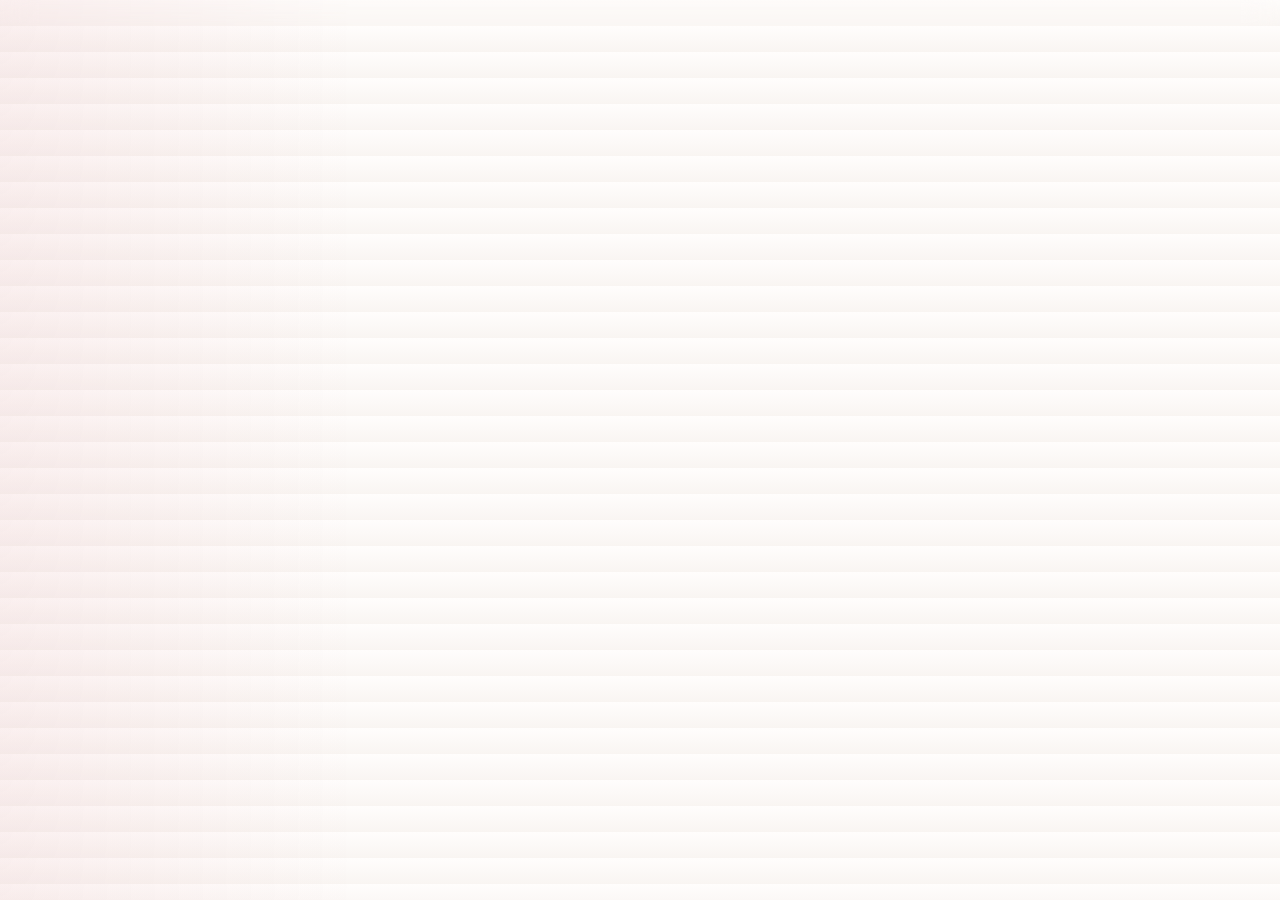
==== classes.html @ d805f79e "Initial commit - Bernina Moot website" ====
<!DOCTYPE html>
<html lang="en">
    <head>
        <meta charset="UTF-8">
        <meta name="viewport" content="width=device-width, initial-scale=1.0">
        <meta
            name="description"
            content="Bernina Moot classes, embroidery guidance, and product support now live together on the Products page."
        >
        <meta name="theme-color" content="#b51e2d">
        <title>
            Classes | Bernina Moot
        </title>
        <link rel="icon" type="image/svg+xml" href="assets/images/favicon.svg">
        <link rel="preconnect" href="https://fonts.googleapis.com">
        <link rel="preconnect" href="https://fonts.gstatic.com" crossorigin>
        <link
            href="https://fonts.googleapis.com/css2?family=Manrope:wght@400;500;600;700;800&family=Cormorant+Garamond:wght@600;700&display=swap"
            rel="stylesheet"
        >
        <link rel="stylesheet" href="assets/css/style.css">
        <meta http-equiv="refresh" content="2; url=products.html">
    </head>
    <body class="has-page-hero">
        <header class="site-header" id="
    M20.52 3.48A11.86 11.86 0 0 0 12.04 0C5.5 0 .17 5.32.17 11.88
    c0 2.09.54 4.13 1.57 5.93L0 24l6.35-1.66a11.8 11.8 0 0 0 5.69 1.45h.01
    c6.55 0 11.88-5.33 11.88-11.89 0-3.17-1.24-6.15-3.41-8.42zm-8.48 18.3h-.01
    a9.86 9.86 0 0 1-5.03-1.38l-.36-.21-3.77.99 1-3.68-.24-.38a9.86 9.86 0 0 1-1.51-5.26
    c0-5.45 4.44-9.89 9.9-9.89 2.64 0 5.12 1.03 6.98 2.9a9.83 9.83 0 0 1 2.9 6.99
    c0 5.46-4.44 9.9-9.89 9.9zm5.43-7.41c-.3-.15-1.77-.87-2.04-.97-.27-.1-.47-.15-.67.15
    s-.77.97-.94 1.17c-.17.2-.35.22-.64.08-.3-.15-1.25-.46-2.39-1.47-.88-.78-1.48-1.74-1.65-2.03
    -.17-.3-.02-.46.13-.61.13-.13.3-.35.45-.52.15-.17.2-.3.3-.5.1-.2.05-.37-.02-.52
    -.08-.15-.67-1.61-.92-2.2-.24-.58-.48-.5-.67-.51h-.57c-.2 0-.52.08-.8.37
    s-1.05 1.03-1.05 2.5c0 1.47 1.08 2.89 1.23 3.09.15.2 2.12 3.23 5.13 4.53
    .72.31 1.28.5 1.72.63.72.23 1.38.2 1.9.12.58-.09 1.77-.72 2.02-1.42
    .25-.7.25-1.3.17-1.42-.08-.12-.27-.2-.57-.35z
"
                        fill="currentColor"
                    >
                    </path>
                </svg>
            </span>
        </a>
        <button class="back-to-top" type="button" aria-label="Back to top">
            <span aria-hidden="true">
                ↑
            </span>
        </button>
        <script src="assets/js/script.js">
        </script>
    </body>
</html>
---- assets/css/style.css ----
/*
============================================================
Bernina Moot Premium Website Stylesheet
============================================================
This file contains the full visual system for the single-page
website, including responsive layout, premium surface styling,
motion, navigation states, and utility components.
============================================================
*/

:root {
    --color-primary: #b51e2d;
    --color-primary-dark: #8f1824;
    --color-charcoal: #1f2328;
    --color-charcoal-soft: #39404a;
    --color-text: #4a515c;
    --color-white: #ffffff;
    --color-surface: #fbf8f6;
    --color-surface-strong: #f3ede8;
    --color-surface-muted: #f7f4f1;
    --color-border: rgba(31, 35, 40, 0.08);
    --color-border-strong: rgba(31, 35, 40, 0.14);
    --color-shadow: 0 18px 60px rgba(24, 28, 34, 0.08);
    --color-shadow-soft: 0 12px 30px rgba(24, 28, 34, 0.06);
    --radius-sm: 14px;
    --radius-md: 22px;
    --radius-lg: 34px;
    --radius-pill: 999px;
    --container-width: 1180px;
    --header-height: 82px;
    --header-height-compact: 70px;
    --transition: 220ms ease;
}

*,
*::before,
*::after {
    box-sizing: border-box;
}

html {
    scroll-behavior: smooth;
}

body {
    margin: 0;
    font-family: "Manrope", sans-serif;
    color: var(--color-text);
    background:
        radial-gradient(circle at top left, rgba(181, 30, 45, 0.06), transparent 28%),
        linear-gradient(180deg, #fffdfc 0%, #f9f5f2 100%);
    line-height: 1.6;
}

img {
    display: block;
    width: 100%;
    max-width: 100%;
    height: 100%;
    object-fit: cover;
}

a {
    color: inherit;
    text-decoration: none;
}

button,
a {
    -webkit-tap-highlight-color: transparent;
}

button,
input,
textarea,
select {
    font: inherit;
}

button {
    cursor: pointer;
}

:focus-visible {
    outline: 3px solid rgba(181, 30, 45, 0.22);
    outline-offset: 3px;
}

::selection {
    background: rgba(181, 30, 45, 0.18);
}

h1,
h2,
h3,
h4 {
    margin: 0 0 1rem;
    color: var(--color-charcoal);
    line-height: 1.12;
}

h1,
h2 {
    font-family: "Cormorant Garamond", serif;
    letter-spacing: -0.02em;
}

h1 {
    font-size: clamp(3rem, 5vw, 5.35rem);
}

h2 {
    font-size: clamp(2.3rem, 4vw, 3.8rem);
}

h3 {
    font-size: 1.2rem;
}

p {
    margin: 0 0 1rem;
}

.eyebrow {
    display: inline-flex;
    align-items: center;
    gap: 0.6rem;
    margin-bottom: 1rem;
    color: var(--color-primary);
    text-transform: uppercase;
    letter-spacing: 0.16em;
    font-size: 0.76rem;
    font-weight: 800;
}

.eyebrow::before {
    content: "";
    width: 2.75rem;
    height: 1px;
    background: currentColor;
}

.container {
    width: min(calc(100% - 2rem), var(--container-width));
    margin: 0 auto;
}

.section {
    padding: 6.5rem 0;
}

.section-anchor {
    scroll-margin-top: calc(var(--header-height) + 1rem);
}

.section-heading {
    max-width: 760px;
    margin-bottom: 3rem;
}

.section-heading--light h2,
.section-heading--light p {
    color: rgba(255, 255, 255, 0.9);
}

.section-heading--light .eyebrow {
    color: rgba(255, 255, 255, 0.84);
}

.button {
    display: inline-flex;
    align-items: center;
    justify-content: center;
    min-height: 50px;
    padding: 0.8rem 1.35rem;
    border-radius: var(--radius-pill);
    border: 1px solid transparent;
    font-weight: 700;
    position: relative;
    overflow: hidden;
    transition:
        transform var(--transition),
        background-color var(--transition),
        color var(--transition),
        border-color var(--transition),
        box-shadow var(--transition);
}

.button::after {
    content: "";
    position: absolute;
    inset: 0;
    background: linear-gradient(120deg, transparent 0%, rgba(255, 255, 255, 0.22) 36%, transparent 72%);
    transform: translateX(-130%);
    transition: transform 420ms ease;
    pointer-events: none;
}

.button:hover,
.button:focus-visible {
    transform: translateY(-3px) scale(1.01);
}

.button:hover::after,
.button:focus-visible::after {
    transform: translateX(130%);
}

.button--primary {
    background: linear-gradient(135deg, var(--color-primary), #cf3243);
    color: var(--color-white);
    box-shadow: 0 14px 28px rgba(181, 30, 45, 0.22);
}

.button--primary:hover,
.button--primary:focus-visible {
    background: linear-gradient(135deg, var(--color-primary-dark), var(--color-primary));
}

.button--secondary {
    background: rgba(255, 255, 255, 0.82);
    border-color: var(--color-border-strong);
    color: var(--color-charcoal);
    box-shadow: var(--color-shadow-soft);
}

.button--secondary:hover,
.button--secondary:focus-visible {
    border-color: rgba(181, 30, 45, 0.22);
    color: var(--color-primary);
}

.button--soft-light {
    background: rgba(255, 255, 255, 0.12);
    color: var(--color-white);
    border-color: rgba(255, 255, 255, 0.26);
    box-shadow: none;
}

.button--soft-light:hover,
.button--soft-light:focus-visible {
    color: var(--color-white);
    border-color: rgba(255, 255, 255, 0.5);
    background: rgba(255, 255, 255, 0.18);
}

.site-header {
    position: sticky;
    top: 0;
    z-index: 1000;
    padding: 0.8rem 0;
    transition: background-color var(--transition), box-shadow var(--transition);
    backdrop-filter: blur(16px);
}

.site-header.is-scrolled {
    background: rgba(255, 252, 249, 0.78);
    box-shadow: 0 14px 32px rgba(16, 18, 21, 0.1);
}

.header__inner {
    display: flex;
    align-items: center;
    justify-content: space-between;
    gap: 1rem;
    min-height: var(--header-height);
    padding: 0.7rem 0.95rem;
    background: linear-gradient(180deg, rgba(255, 255, 255, 0.86), rgba(248, 243, 239, 0.78));
    border: 1px solid rgba(255, 255, 255, 0.72);
    border-radius: 24px;
    box-shadow: 0 22px 40px rgba(26, 29, 34, 0.08), inset 0 1px 0 rgba(255, 255, 255, 0.72);
    transition: background-color var(--transition), box-shadow var(--transition), border-color var(--transition);
}

.site-header.is-scrolled .header__inner {
    background: linear-gradient(180deg, rgba(255, 255, 255, 0.94), rgba(248, 243, 239, 0.9));
    border-color: rgba(255, 255, 255, 0.82);
    box-shadow: 0 18px 34px rgba(26, 29, 34, 0.1), inset 0 1px 0 rgba(255, 255, 255, 0.82);
}

.logo {
    display: inline-flex;
    align-items: center;
    gap: 0.8rem;
    flex-shrink: 0;
}

.logo__mark {
    display: inline-grid;
    place-items: center;
    width: 2.45rem;
    height: 2.45rem;
    border-radius: 50%;
    background: linear-gradient(145deg, var(--color-primary), #79131c);
    color: var(--color-white);
    font-family: "Cormorant Garamond", serif;
    font-size: 1.38rem;
    font-weight: 700;
    box-shadow: 0 10px 18px rgba(181, 30, 45, 0.24);
}

.logo__text {
    display: flex;
    flex-direction: column;
    line-height: 1.1;
}

.logo__text strong {
    color: var(--color-charcoal);
    font-size: 0.94rem;
}

.logo__text small {
    color: var(--color-text);
    font-size: 0.73rem;
}

.main-nav {
    display: flex;
    align-items: center;
}

.nav-panel {
    display: flex;
    align-items: center;
    gap: 1.2rem;
}

.nav-links {
    display: flex;
    align-items: center;
    gap: 0.3rem;
    margin: 0;
    padding: 0;
    list-style: none;
}

.nav-link {
    position: relative;
    display: inline-flex;
    align-items: center;
    min-height: 40px;
    padding: 0.42rem 0.78rem;
    border-radius: var(--radius-pill);
    color: var(--color-charcoal-soft);
    font-size: 0.92rem;
    font-weight: 700;
    transition: color var(--transition), background-color var(--transition), transform var(--transition);
}

.nav-link::after {
    content: "";
    position: absolute;
    left: 0.9rem;
    right: 0.9rem;
    bottom: 0.55rem;
    height: 2px;
    border-radius: var(--radius-pill);
    background: var(--color-primary);
    transform: scaleX(0);
    transform-origin: center;
    transition: transform var(--transition);
}

.nav-link:hover,
.nav-link:focus-visible,
.nav-link.active {
    color: var(--color-primary);
    background: rgba(181, 30, 45, 0.06);
    transform: translateY(-1px);
}

.nav-link.active::after,
.nav-link:hover::after,
.nav-link:focus-visible::after {
    transform: scaleX(1);
}

.nav-toggle {
    display: none;
    place-items: center;
    gap: 0.28rem;
    width: 44px;
    height: 44px;
    padding: 0;
    border: 1px solid var(--color-border);
    border-radius: 50%;
    background: var(--color-white);
}

.nav-toggle span {
    display: block;
    width: 18px;
    height: 2px;
    background: var(--color-charcoal);
    border-radius: 999px;
    transition: transform var(--transition), opacity var(--transition);
}

.nav-toggle.is-active span:nth-child(1) {
    transform: translateY(6px) rotate(45deg);
}

.nav-toggle.is-active span:nth-child(2) {
    opacity: 0;
}

.nav-toggle.is-active span:nth-child(3) {
    transform: translateY(-6px) rotate(-45deg);
}

.hero {
    position: relative;
    overflow: hidden;
    padding: 3.2rem 0 4rem;
}

/* Full-width home hero with art-directed background positioning */
.hero--background {
    min-height: 92vh;
    display: flex;
    align-items: center;
    padding: 8rem 0 6rem;
}

.hero__background-image,
.hero__background-overlay {
    position: absolute;
    inset: 0;
}

.hero__background-image {
    inset: -4rem;
    background-position: var(--hero-position, center center);
    background-repeat: no-repeat;
    background-size: cover;
    transform: scale(0.92);
}

.hero__background-overlay {
    background:
        linear-gradient(90deg, rgba(20, 22, 28, 0.78) 0%, rgba(20, 22, 28, 0.56) 38%, rgba(20, 22, 28, 0.38) 100%),
        radial-gradient(circle at top right, rgba(181, 30, 45, 0.2), transparent 28%);
}

.hero__content-shell {
    position: relative;
    z-index: 1;
}

.hero__content--wide {
    max-width: 760px;
}

.hero__content--raised {
    margin-top: -6rem;
}

.hero--background h1,
.hero__lead--light {
    color: var(--color-white);
}

.eyebrow--light {
    color: rgba(255, 255, 255, 0.84);
}

.hero__typed-line--darkglass {
    background: rgba(255, 255, 255, 0.1);
    border-color: rgba(255, 255, 255, 0.14);
    color: var(--color-white);
    backdrop-filter: blur(14px);
}

.hero__typed-line--darkglass .typed-word {
    color: #ffe6e9;
}

.hero__trust-row {
    display: flex;
    flex-wrap: wrap;
    gap: 0.7rem;
    margin-top: 1.75rem;
}

.hero__trust-row span {
    display: inline-flex;
    align-items: center;
    min-height: 40px;
    padding: 0.45rem 0.8rem;
    border-radius: var(--radius-pill);
    background: rgba(255, 255, 255, 0.1);
    border: 1px solid rgba(255, 255, 255, 0.14);
    color: rgba(255, 255, 255, 0.9);
    font-weight: 700;
}

.trust-strip--lifted {
    margin-top: -2.2rem;
    position: relative;
    z-index: 2;
}

.hero__backdrop {
    position: absolute;
    inset: 0;
    background:
        radial-gradient(circle at 80% 18%, rgba(181, 30, 45, 0.12), transparent 24%),
        radial-gradient(circle at 12% 12%, rgba(31, 35, 40, 0.05), transparent 18%),
        linear-gradient(135deg, rgba(255, 255, 255, 0.9), rgba(243, 237, 232, 0.78));
    pointer-events: none;
}

.hero__grid {
    position: relative;
    z-index: 1;
    display: grid;
    grid-template-columns: minmax(0, 1.08fr) minmax(320px, 0.92fr);
    align-items: center;
    gap: 3rem;
}

.hero__content {
    padding: 2rem 0;
}

.hero__lead {
    max-width: 680px;
    font-size: 1.08rem;
}

.hero__typed-line {
    display: inline-flex;
    align-items: center;
    gap: 0.55rem;
    margin: 1.1rem 0 2rem;
    padding: 0.9rem 1.1rem;
    border: 1px solid rgba(181, 30, 45, 0.12);
    border-radius: var(--radius-pill);
    background: rgba(255, 255, 255, 0.7);
    color: var(--color-charcoal);
    font-weight: 700;
    box-shadow: var(--color-shadow-soft);
}

.typed-word {
    min-width: 7ch;
    color: var(--color-primary);
    font-weight: 900;
    letter-spacing: -0.03em;
    transition: opacity 220ms ease, filter 220ms ease;
}

.typed-word--headline {
    display: inline-grid;
    width: 9.5ch;
    min-width: 9.5ch;
    line-height: 1;
    align-items: center;
    color: #a71928;
    padding: 0 0.18em 0.05em;
    white-space: nowrap;
    vertical-align: baseline;
    font-size: 1.16em;
    font-weight: 900;
    justify-content: start;
    text-align: left;
    text-shadow: 0 10px 24px rgba(18, 20, 24, 0.18);
}

.typed-word--hero-strong {
    font-size: 1.22em;
    letter-spacing: -0.05em;
    text-shadow:
        0 12px 28px rgba(18, 20, 24, 0.22),
        0 1px 0 rgba(255, 255, 255, 0.12);
}

.hero__headline-break {
    display: block;
    margin-top: 0.18em;
    margin-left: 0;
}

.hero__actions {
    display: flex;
    flex-wrap: wrap;
    gap: 0.9rem;
}

.hero__stats {
    display: grid;
    grid-template-columns: repeat(2, minmax(0, 1fr));
    gap: 1rem;
    max-width: 640px;
    margin-top: 2rem;
}

.stat-card {
    padding: 1.1rem 1.15rem;
    border: 1px solid rgba(31, 35, 40, 0.08);
    border-radius: var(--radius-md);
    background: rgba(255, 255, 255, 0.72);
    box-shadow: var(--color-shadow-soft);
}

.stat-card strong {
    display: block;
    margin-bottom: 0.4rem;
    color: var(--color-charcoal);
}

.hero__visual {
    position: relative;
    min-height: 620px;
}

.hero-card,
.image-frame,
.class-panel,
.gallery-card,
.product-card {
    overflow: hidden;
    background:
        linear-gradient(135deg, rgba(181, 30, 45, 0.14), rgba(31, 35, 40, 0.08)),
        linear-gradient(180deg, #f0ece8, #ddd6d0);
}

.hero-card img,
.image-frame img,
.class-panel img,
.gallery-card img,
.product-card img {
    transition: transform 500ms ease;
}

.hero-card:hover img,
.image-frame:hover img,
.class-panel:hover img,
.gallery-card:hover img,
.product-card:hover img {
    transform: scale(1.04);
}

.hero-card--main {
    position: absolute;
    inset: 0 4.5rem 4rem 0;
    border-radius: 36px;
    box-shadow: var(--color-shadow);
}

.hero-card--main::after,
.gallery-card::after,
.product-card::after,
.image-frame::after,
.class-panel::after {
    content: "";
    position: absolute;
    inset: 0;
    background: linear-gradient(180deg, rgba(18, 20, 24, 0) 35%, rgba(18, 20, 24, 0.28) 100%);
    pointer-events: none;
}

.hero-card__overlay {
    position: absolute;
    left: 1.4rem;
    right: 1.4rem;
    bottom: 1.4rem;
    padding: 1rem 1.15rem;
    border-radius: 20px;
    background: rgba(255, 255, 255, 0.84);
    backdrop-filter: blur(14px);
    box-shadow: var(--color-shadow-soft);
}

.hero-card__overlay p {
    margin: 0;
    color: var(--color-charcoal);
    font-weight: 700;
}

.hero-card--accent {
    position: absolute;
    right: 0;
    bottom: 0;
    width: 42%;
    height: 220px;
    border: 10px solid rgba(255, 253, 251, 0.9);
    border-radius: 28px;
    box-shadow: var(--color-shadow);
}

.hero-badge {
    position: absolute;
    top: 1rem;
    right: 1rem;
    padding: 1rem 1.2rem;
    max-width: 220px;
    border-radius: 22px;
    background: rgba(31, 35, 40, 0.88);
    color: rgba(255, 255, 255, 0.86);
    box-shadow: var(--color-shadow);
}

.hero-badge span {
    display: block;
    margin-bottom: 0.3rem;
    font-size: 0.84rem;
    text-transform: uppercase;
    letter-spacing: 0.14em;
}

.hero-badge strong {
    font-size: 1rem;
}

.trust-strip {
    padding: 0 0 2rem;
}

.trust-strip__grid {
    display: grid;
    grid-template-columns: repeat(4, minmax(0, 1fr));
    gap: 1rem;
}

.trust-item {
    position: relative;
    padding: 1.45rem 1.3rem;
    border: 1px solid var(--color-border);
    border-radius: 24px;
    background: rgba(255, 255, 255, 0.82);
    box-shadow: var(--color-shadow-soft);
    overflow: hidden;
    transition: transform var(--transition), box-shadow var(--transition), border-color var(--transition);
}

.trust-item::before {
    content: "";
    position: absolute;
    inset: 0 0 auto 0;
    height: 4px;
    background: linear-gradient(90deg, var(--color-primary), #da5b68);
}

.trust-item::after {
    content: "";
    position: absolute;
    top: -40%;
    right: -18%;
    width: 140px;
    height: 140px;
    border-radius: 50%;
    background: radial-gradient(circle, rgba(181, 30, 45, 0.14), transparent 70%);
    opacity: 0;
    transition: opacity var(--transition), transform 340ms ease;
    transform: scale(0.8);
}

.trust-item:hover,
.trust-item:focus-within {
    transform: translateY(-7px) scale(1.03);
    border-color: rgba(181, 30, 45, 0.16);
    box-shadow: var(--color-shadow);
}

.trust-item:hover::after,
.trust-item:focus-within::after {
    opacity: 1;
    transform: scale(1);
}

.trust-item:hover .trust-item__icon,
.trust-item:focus-within .trust-item__icon {
    transform: scale(1.08) rotate(-6deg);
    background: rgba(181, 30, 45, 0.14);
}

.trust-item:hover h2,
.trust-item:focus-within h2 {
    color: var(--color-primary);
}

.trust-item__icon {
    display: inline-grid;
    place-items: center;
    width: 3rem;
    height: 3rem;
    margin-bottom: 1rem;
    border-radius: 50%;
    background: rgba(181, 30, 45, 0.08);
    color: var(--color-primary);
    font-size: 0.9rem;
    font-weight: 800;
    box-shadow: inset 0 0 0 1px rgba(181, 30, 45, 0.08);
    transition: transform var(--transition), background-color var(--transition);
}

.trust-item__label {
    display: inline-flex;
    margin-bottom: 0.75rem;
    padding: 0.32rem 0.7rem;
    border-radius: var(--radius-pill);
    background: rgba(31, 35, 40, 0.04);
    color: var(--color-charcoal-soft);
    font-size: 0.76rem;
    font-weight: 800;
    letter-spacing: 0.08em;
    text-transform: uppercase;
}

.trust-item h2 {
    margin-bottom: 0.5rem;
    font-size: 1.28rem;
}

.header__cta {
    box-shadow: 0 12px 22px rgba(181, 30, 45, 0.18);
}

.header__cta:hover,
.header__cta:focus-visible {
    box-shadow: 0 16px 28px rgba(181, 30, 45, 0.22);
}

/* Shared page hero banner used on the inner pages */
.page-hero {
    position: relative;
    min-height: 440px;
    display: flex;
    align-items: end;
    padding: 7rem 0 4rem;
    background-position: var(--page-hero-position, center center);
    background-repeat: no-repeat;
    background-size: cover;
    overflow: hidden;
}

.page-hero__image {
    position: absolute;
    inset: -5rem;
    background-position: var(--page-hero-position, center center);
    background-repeat: no-repeat;
    background-size: cover;
    transform: scale(var(--page-hero-scale, 1));
    transform-origin: center;
    z-index: 0;
}

.page-hero__overlay {
    position: absolute;
    inset: 0;
    z-index: 1;
    background:
        linear-gradient(180deg, rgba(18, 20, 24, 0.28) 0%, rgba(18, 20, 24, 0.68) 100%),
        linear-gradient(90deg, rgba(18, 20, 24, 0.48) 0%, rgba(18, 20, 24, 0.18) 100%);
}

.page-hero__content {
    position: relative;
    z-index: 2;
    max-width: 760px;
}

.page-hero__content h1,
.page-hero__content p {
    color: var(--color-white);
}

.about__grid,
.classes__grid,
.community__grid,
.hours__grid,
.contact__grid,
.why-us__grid {
    display: grid;
    grid-template-columns: repeat(2, minmax(0, 1fr));
    gap: 2.2rem;
    align-items: center;
}

.section--about-preview {
    padding: 5.3rem 0;
}

.about__grid {
    grid-template-columns: minmax(0, 1.08fr) minmax(300px, 0.82fr);
    gap: 1.7rem;
    align-items: start;
}

.about__content {
    max-width: 680px;
}

.about__visual {
    display: flex;
    justify-content: flex-end;
}

.about__panel {
    padding: 2rem;
    border-radius: var(--radius-lg);
    background: rgba(255, 255, 255, 0.84);
    border: 1px solid var(--color-border);
    box-shadow: var(--color-shadow-soft);
}

.about__highlights {
    display: grid;
    grid-template-columns: repeat(2, minmax(0, 1fr));
    gap: 1rem;
    margin-top: 1.45rem;
}

.mini-card {
    position: relative;
    padding: 1.2rem 1.15rem 1.15rem;
    border-radius: 26px;
    background:
        radial-gradient(circle at top right, rgba(181, 30, 45, 0.08), transparent 34%),
        linear-gradient(180deg, rgba(255, 255, 255, 0.98), rgba(245, 239, 234, 0.96));
    border: 1px solid rgba(31, 35, 40, 0.08);
    box-shadow:
        0 16px 34px rgba(20, 22, 28, 0.07),
        inset 0 1px 0 rgba(255, 255, 255, 0.88);
    overflow: hidden;
    transition: transform var(--transition), box-shadow var(--transition), border-color var(--transition);
}

.mini-card::before {
    content: "";
    position: absolute;
    inset: 0 auto auto 0;
    width: 100%;
    height: 4px;
    background: linear-gradient(90deg, var(--color-primary), rgba(218, 91, 104, 0.34));
}

.mini-card::after {
    content: "";
    position: absolute;
    top: -26%;
    right: -12%;
    width: 118px;
    height: 118px;
    border-radius: 50%;
    background: radial-gradient(circle, rgba(181, 30, 45, 0.12), transparent 72%);
    opacity: 0.8;
    pointer-events: none;
}

.mini-card:hover,
.mini-card:focus-within {
    transform: translateY(-5px);
    border-color: rgba(181, 30, 45, 0.16);
    box-shadow:
        0 22px 40px rgba(20, 22, 28, 0.1),
        inset 0 1px 0 rgba(255, 255, 255, 0.9);
}

.mini-card__index {
    display: inline-grid;
    place-items: center;
    width: 2.6rem;
    height: 2.6rem;
    margin-bottom: 0.9rem;
    border-radius: 50%;
    background: rgba(181, 30, 45, 0.08);
    color: var(--color-primary);
    font-size: 0.82rem;
    font-weight: 800;
    letter-spacing: 0.08em;
    box-shadow: inset 0 0 0 1px rgba(181, 30, 45, 0.08);
}

.mini-card__label {
    display: inline-flex;
    margin-bottom: 0.7rem;
    padding: 0.34rem 0.72rem;
    border-radius: var(--radius-pill);
    background: rgba(31, 35, 40, 0.04);
    color: var(--color-charcoal-soft);
    font-size: 0.74rem;
    font-weight: 800;
    letter-spacing: 0.1em;
    text-transform: uppercase;
}

.mini-card strong {
    display: block;
    margin-bottom: 0.55rem;
    color: var(--color-charcoal);
    font-size: 1.08rem;
    line-height: 1.18;
    letter-spacing: -0.02em;
}

.mini-card > span:not(.mini-card__index):not(.mini-card__label) {
    display: block;
    font-size: 0.94rem;
    color: var(--color-text);
    line-height: 1.6;
}

.mini-card .mini-card__index,
.mini-card .mini-card__label {
    color: inherit;
}

.mini-card .mini-card__index {
    display: inline-grid;
    color: var(--color-primary);
}

.mini-card .mini-card__label {
    display: inline-flex;
    color: var(--color-charcoal-soft);
}

.image-frame {
    position: relative;
    min-height: 560px;
    border-radius: 34px;
    box-shadow: var(--color-shadow);
}

.about__visual .image-frame {
    width: min(100%, 460px);
    min-height: 490px;
}

.image-frame--warm {
    min-height: 460px;
    background:
        linear-gradient(135deg, rgba(181, 30, 45, 0.12), rgba(245, 195, 146, 0.16)),
        linear-gradient(180deg, #f1e3d6, #e4d3c3);
}

.about__floating-card {
    position: relative;
    max-width: 320px;
    margin: -3rem 0 0 auto;
    padding: 1.25rem 1.3rem;
    border-radius: 24px;
    background: rgba(255, 255, 255, 0.92);
    border: 1px solid rgba(31, 35, 40, 0.08);
    box-shadow: var(--color-shadow);
}

.services {
    background: linear-gradient(180deg, rgba(243, 237, 232, 0.6), rgba(255, 255, 255, 0));
}

.services__grid {
    display: grid;
    grid-template-columns: repeat(4, minmax(0, 1fr));
    gap: 1.15rem;
}

.service-card {
    position: relative;
    padding: 1.6rem 1.35rem;
    border-radius: 26px;
    background: rgba(255, 255, 255, 0.88);
    border: 1px solid var(--color-border);
    box-shadow: var(--color-shadow-soft);
    transition: transform var(--transition), box-shadow var(--transition), border-color var(--transition);
}

.service-card:hover,
.service-card:focus-within {
    transform: translateY(-6px);
    border-color: rgba(181, 30, 45, 0.18);
    box-shadow: var(--color-shadow);
}

.service-card__badge {
    display: inline-flex;
    align-items: center;
    justify-content: center;
    min-width: 3.6rem;
    min-height: 2.1rem;
    margin-bottom: 1rem;
    padding: 0.35rem 0.7rem;
    border-radius: var(--radius-pill);
    background: rgba(181, 30, 45, 0.08);
    color: var(--color-primary);
    font-size: 0.8rem;
    font-weight: 800;
}

.services__grid--four {
    grid-template-columns: repeat(4, minmax(0, 1fr));
}

.services-showcase {
    position: relative;
    overflow: hidden;
    background:
        radial-gradient(circle at 0% 10%, rgba(181, 30, 45, 0.1), transparent 28%),
        linear-gradient(180deg, rgba(250, 246, 241, 0.92), rgba(255, 255, 255, 0));
}

.services-showcase::before,
.services-showcase::after {
    content: "";
    position: absolute;
    border-radius: 50%;
    pointer-events: none;
    filter: blur(8px);
}

.services-showcase::before {
    top: 4rem;
    left: -5rem;
    width: 15rem;
    height: 15rem;
    background: rgba(181, 30, 45, 0.1);
}

.services-showcase::after {
    right: -4rem;
    bottom: 3rem;
    width: 13rem;
    height: 13rem;
    background: rgba(31, 35, 40, 0.06);
}

.services-showcase__heading {
    position: relative;
    padding: clamp(1.8rem, 3vw, 2.5rem);
    border-radius: 34px;
    border: 1px solid rgba(31, 35, 40, 0.08);
    background:
        linear-gradient(135deg, rgba(255, 255, 255, 0.96), rgba(247, 240, 234, 0.9)),
        rgba(255, 255, 255, 0.94);
    box-shadow: 0 22px 60px rgba(24, 28, 34, 0.08);
    overflow: hidden;
}

.services-showcase__heading::after {
    content: "";
    position: absolute;
    inset: auto 1.6rem 0.95rem;
    height: 1px;
    background: linear-gradient(90deg, rgba(181, 30, 45, 0), rgba(181, 30, 45, 0.34), rgba(181, 30, 45, 0));
}

.services-showcase__rail {
    margin-top: 1.9rem;
    padding: 0.7rem;
    overflow: hidden;
    border-radius: var(--radius-pill);
    border: 1px solid rgba(31, 35, 40, 0.08);
    background: rgba(255, 255, 255, 0.72);
    box-shadow: inset 0 1px 0 rgba(255, 255, 255, 0.65);
    mask-image: linear-gradient(90deg, transparent, #000 10%, #000 90%, transparent);
}

.services-showcase__rail-track {
    display: flex;
    align-items: center;
    gap: 0.8rem;
    width: max-content;
    animation: services-rail 28s linear infinite;
}

.services-showcase__rail span {
    display: inline-flex;
    align-items: center;
    min-height: 2.5rem;
    padding: 0.55rem 1rem;
    border-radius: var(--radius-pill);
    background: linear-gradient(180deg, rgba(181, 30, 45, 0.14), rgba(181, 30, 45, 0.06));
    color: var(--color-charcoal);
    font-size: 0.82rem;
    font-weight: 800;
    letter-spacing: 0.08em;
    text-transform: uppercase;
    white-space: nowrap;
}

.services__grid--premium {
    margin-top: 1.6rem;
}

.services-showcase .service-card--premium {
    min-height: 100%;
    padding: 1.55rem 1.35rem 1.4rem;
    overflow: hidden;
    isolation: isolate;
    border-radius: 28px;
    border: 1px solid rgba(31, 35, 40, 0.08);
    background:
        linear-gradient(180deg, rgba(255, 255, 255, 0.98), rgba(247, 240, 234, 0.92)),
        rgba(255, 255, 255, 0.94);
    box-shadow: 0 18px 36px rgba(24, 28, 34, 0.06);
    transition: transform var(--transition), box-shadow var(--transition), border-color var(--transition);
}

.services-showcase .service-card--premium::before,
.services-showcase .service-card--premium::after {
    content: "";
    position: absolute;
    pointer-events: none;
}

.services-showcase .service-card--premium::before {
    top: -4.5rem;
    right: -3rem;
    width: 11rem;
    height: 11rem;
    border-radius: 50%;
    background: radial-gradient(circle, rgba(181, 30, 45, 0.18), rgba(181, 30, 45, 0));
    animation: service-orb 7.5s ease-in-out infinite;
}

.services-showcase .service-card--premium::after {
    top: -30%;
    left: -55%;
    width: 85%;
    height: 200%;
    background: linear-gradient(90deg, rgba(255, 255, 255, 0), rgba(255, 255, 255, 0.52), rgba(255, 255, 255, 0));
    transform: rotate(16deg);
    opacity: 0.42;
    animation: service-sheen 9s linear infinite;
}

.services-showcase .service-card--premium > * {
    position: relative;
    z-index: 1;
}

.services-showcase .service-card--premium:hover,
.services-showcase .service-card--premium:focus-within {
    transform: translateY(-8px);
    border-color: rgba(181, 30, 45, 0.2);
    box-shadow: 0 24px 44px rgba(24, 28, 34, 0.11);
}

.service-card__top {
    display: flex;
    align-items: flex-start;
    justify-content: space-between;
    gap: 1rem;
    margin-bottom: 1.1rem;
}

.services-showcase .service-card__badge {
    min-width: auto;
    min-height: auto;
    margin-bottom: 0;
    padding: 0.5rem 0.85rem;
    border: 1px solid rgba(181, 30, 45, 0.12);
    background: rgba(181, 30, 45, 0.08);
    font-size: 0.72rem;
    letter-spacing: 0.12em;
    text-transform: uppercase;
}

.service-card__index {
    color: rgba(181, 30, 45, 0.74);
    font-family: "Cormorant Garamond", serif;
    font-size: 2.45rem;
    font-weight: 700;
    line-height: 0.88;
}

.services-showcase .service-card h3 {
    margin-bottom: 0.75rem;
    font-size: 1.34rem;
}

.services-showcase .service-card p {
    margin-bottom: 0;
}

.service-card__meta {
    margin-top: 1.2rem;
    padding-top: 0.95rem;
    border-top: 1px solid rgba(31, 35, 40, 0.08);
    color: var(--color-charcoal);
    font-size: 0.95rem;
    font-weight: 700;
    line-height: 1.55;
}

.text-link {
    display: inline-flex;
    align-items: center;
    gap: 0.4rem;
    margin-top: 0.8rem;
    color: var(--color-primary);
    font-weight: 800;
}

.text-link::after {
    content: ">";
    transition: transform var(--transition);
}

.text-link:hover::after,
.text-link:focus-visible::after {
    transform: translateX(3px);
}

.products {
    background:
        radial-gradient(circle at top right, rgba(181, 30, 45, 0.22), transparent 24%),
        linear-gradient(180deg, #23272f 0%, #1d2026 100%);
}

.brand-ribbon {
    display: inline-flex;
    flex-wrap: wrap;
    align-items: center;
    gap: 0.9rem 1.1rem;
    margin-bottom: 2rem;
    padding: 0.9rem 1.2rem;
    border: 1px solid rgba(255, 255, 255, 0.12);
    border-radius: 24px;
    background: rgba(255, 255, 255, 0.06);
    color: rgba(255, 255, 255, 0.86);
    box-shadow: 0 14px 30px rgba(0, 0, 0, 0.16);
}

.brand-ribbon strong {
    padding: 0.45rem 0.85rem;
    border-radius: var(--radius-pill);
    background: rgba(255, 255, 255, 0.08);
    color: var(--color-white);
    transition: transform var(--transition), background-color var(--transition);
}

.brand-ribbon strong:hover {
    transform: translateY(-2px);
    background: rgba(255, 255, 255, 0.14);
}

.products__shell {
    position: relative;
}

.products__shell::before {
    content: "";
    position: absolute;
    inset: -1.5rem -1rem auto auto;
    width: 12rem;
    height: 12rem;
    border-radius: 50%;
    background: radial-gradient(circle, rgba(181, 30, 45, 0.22), rgba(181, 30, 45, 0));
    pointer-events: none;
    filter: blur(6px);
}

.products__grid {
    display: grid;
    grid-template-columns: repeat(3, minmax(0, 1fr));
    gap: 1.2rem;
}

.product-card,
.gallery-card,
.class-panel {
    position: relative;
    min-height: 320px;
    border-radius: 28px;
    border: 1px solid rgba(255, 255, 255, 0.08);
    box-shadow: var(--color-shadow);
    transition: transform var(--transition), box-shadow var(--transition), border-color var(--transition);
}

.product-card:hover,
.product-card:focus-within,
.class-panel:hover,
.class-panel:focus-within {
    transform: translateY(-6px);
    box-shadow: 0 26px 45px rgba(11, 14, 18, 0.22);
    border-color: rgba(255, 255, 255, 0.16);
}

.product-card--tall {
    grid-row: span 2;
    min-height: 660px;
}

.product-card--accent {
    background:
        linear-gradient(135deg, rgba(181, 30, 45, 0.16), rgba(31, 35, 40, 0.1)),
        linear-gradient(180deg, #f0ece8, #ddd6d0);
}

.product-card__content,
.gallery-card figcaption,
.class-panel__content {
    position: absolute;
    left: 1.3rem;
    right: 1.3rem;
    bottom: 1.3rem;
    z-index: 1;
}

.product-card__content h3,
.gallery-card figcaption,
.class-panel__content h3 {
    color: var(--color-white);
}

.product-card__content p,
.class-panel__content p {
    margin: 0;
    color: rgba(255, 255, 255, 0.84);
}

.product-callout {
    display: flex;
    flex-direction: column;
    justify-content: center;
    min-height: 320px;
    padding: 2rem;
    border: 1px solid rgba(255, 255, 255, 0.08);
    border-radius: 28px;
    background: linear-gradient(180deg, rgba(255, 255, 255, 0.1), rgba(255, 255, 255, 0.04));
    color: rgba(255, 255, 255, 0.9);
    box-shadow: var(--color-shadow);
}

.product-callout h3 {
    color: var(--color-white);
}

.product-callout .button--secondary {
    align-self: flex-start;
    margin-top: 0.5rem;
}

.products-hero {
    position: relative;
    overflow: hidden;
    background-color: #d9d1cb;
    --page-hero-position: center 48%;
    --page-hero-position-mobile: center 52%;
    --page-hero-scale: 1;
    --page-hero-scale-mobile: 1.08;
}

.products-hero__image {
    background-image: url("../images/gallery/repair-service-1.jpg");
}

.products-hero::before,
.products-hero::after {
    content: "";
    position: absolute;
    border-radius: 50%;
    pointer-events: none;
    filter: blur(8px);
}

.products-hero::before {
    top: 4rem;
    right: -4rem;
    width: 14rem;
    height: 14rem;
    background: rgba(181, 30, 45, 0.16);
    animation: product-orb 9s ease-in-out infinite;
}

.products-hero::after {
    left: -4rem;
    bottom: 2rem;
    width: 12rem;
    height: 12rem;
    background: rgba(255, 255, 255, 0.08);
    animation: product-orb 10s ease-in-out infinite reverse;
}

.products-hero .page-hero__content {
    max-width: 900px;
}

.products-hero__strip {
    display: flex;
    flex-wrap: wrap;
    gap: 0.7rem;
    margin-top: 1.5rem;
}

.products-hero__strip span {
    display: inline-flex;
    align-items: center;
    min-height: 2.4rem;
    padding: 0.5rem 0.95rem;
    border-radius: var(--radius-pill);
    border: 1px solid rgba(255, 255, 255, 0.12);
    background: rgba(255, 255, 255, 0.08);
    color: rgba(255, 248, 243, 0.92);
    font-size: 0.82rem;
    font-weight: 800;
    letter-spacing: 0.08em;
    text-transform: uppercase;
    backdrop-filter: blur(12px);
    -webkit-backdrop-filter: blur(12px);
    animation: product-chip-float 6.5s ease-in-out infinite;
}

.products-hero__strip span:nth-child(2) {
    animation-delay: 0.3s;
}

.products-hero__strip span:nth-child(3) {
    animation-delay: 0.6s;
}

.products-hero__strip span:nth-child(4) {
    animation-delay: 0.9s;
}

.products-hero__metrics {
    display: grid;
    grid-template-columns: repeat(3, minmax(0, 1fr));
    gap: 0.95rem;
    margin-top: 1.6rem;
}

.products-hero__metric {
    padding: 1rem 1rem 0.95rem;
    border-radius: 22px;
    border: 1px solid rgba(255, 255, 255, 0.12);
    background:
        linear-gradient(180deg, rgba(255, 255, 255, 0.12), rgba(255, 255, 255, 0.06)),
        rgba(24, 24, 26, 0.22);
    box-shadow: 0 20px 34px rgba(8, 9, 11, 0.18);
    backdrop-filter: blur(12px);
    -webkit-backdrop-filter: blur(12px);
    animation: product-chip-float 7.5s ease-in-out infinite;
}

.products-hero__metric:nth-child(2) {
    animation-delay: 0.35s;
}

.products-hero__metric:nth-child(3) {
    animation-delay: 0.7s;
}

.products-hero__metric strong,
.products-hero__metric span {
    display: block;
    color: var(--color-white);
}

.products-hero__metric strong {
    margin-bottom: 0.35rem;
    font-family: "Cormorant Garamond", serif;
    font-size: 2rem;
    line-height: 0.95;
}

.products-hero__metric span {
    color: rgba(255, 248, 243, 0.86);
    font-size: 0.92rem;
    line-height: 1.45;
}

.products-showroom {
    position: relative;
    overflow: hidden;
}

.products-showroom::before {
    content: "";
    position: absolute;
    inset: auto auto 6rem -6rem;
    width: 16rem;
    height: 16rem;
    border-radius: 50%;
    background: radial-gradient(circle, rgba(181, 30, 45, 0.14), rgba(181, 30, 45, 0));
    filter: blur(10px);
    pointer-events: none;
}

.products-showroom__intro {
    position: relative;
    padding: clamp(1.7rem, 3vw, 2.4rem);
    border-radius: 34px;
    border: 1px solid rgba(255, 255, 255, 0.08);
    background:
        linear-gradient(135deg, rgba(255, 255, 255, 0.09), rgba(255, 255, 255, 0.04)),
        rgba(23, 26, 31, 0.46);
    box-shadow: 0 24px 50px rgba(4, 6, 9, 0.2);
}

.products-showroom__intro h2,
.products-showroom__intro p {
    color: var(--color-white);
}

.products-showroom__brands {
    margin-bottom: 1.3rem;
}

.products-showroom__rail {
    margin-top: 1.7rem;
    padding: 0.75rem;
    overflow: hidden;
    border-radius: var(--radius-pill);
    border: 1px solid rgba(255, 255, 255, 0.08);
    background: rgba(255, 255, 255, 0.06);
    mask-image: linear-gradient(90deg, transparent, #000 10%, #000 90%, transparent);
}

.products-showroom__rail-track {
    display: flex;
    align-items: center;
    gap: 0.8rem;
    width: max-content;
    animation: products-rail 26s linear infinite;
}

.products-showroom__rail:hover .products-showroom__rail-track {
    animation-play-state: paused;
}

.products-showroom__rail span {
    display: inline-flex;
    align-items: center;
    min-height: 2.45rem;
    padding: 0.55rem 1rem;
    border-radius: var(--radius-pill);
    background: rgba(255, 255, 255, 0.1);
    color: rgba(255, 248, 243, 0.92);
    font-size: 0.79rem;
    font-weight: 800;
    letter-spacing: 0.08em;
    text-transform: uppercase;
    white-space: nowrap;
}

.products__grid--showroom {
    margin-top: 1.6rem;
}

.products-showroom .product-card--showroom {
    overflow: hidden;
    isolation: isolate;
}

.products-showroom .product-card--showroom::before {
    content: "";
    position: absolute;
    inset: 0;
    background:
        linear-gradient(180deg, rgba(20, 23, 27, 0.04) 0%, rgba(20, 23, 27, 0.16) 34%, rgba(16, 18, 22, 0.86) 100%);
    z-index: 0;
}

.products-showroom .product-card--showroom::after {
    content: "";
    position: absolute;
    top: -24%;
    left: -48%;
    width: 80%;
    height: 180%;
    background: linear-gradient(90deg, rgba(255, 255, 255, 0), rgba(255, 255, 255, 0.28), rgba(255, 255, 255, 0));
    transform: rotate(16deg);
    opacity: 0.55;
    animation: product-sheen 10s linear infinite;
    pointer-events: none;
    z-index: 0;
}

.products-showroom .product-card__content {
    display: flex;
    flex-direction: column;
    gap: 0.55rem;
    padding: 1rem 1rem 0.95rem;
    border-radius: 24px;
    background: linear-gradient(180deg, rgba(8, 10, 13, 0.08), rgba(8, 10, 13, 0.22));
    backdrop-filter: blur(10px);
    -webkit-backdrop-filter: blur(10px);
}

.product-card__topline {
    display: flex;
    align-items: flex-start;
    justify-content: space-between;
    gap: 0.8rem;
}

.products-showroom .product-card__badge {
    display: inline-flex;
    align-items: center;
    min-height: 2rem;
    padding: 0.35rem 0.7rem;
    border-radius: var(--radius-pill);
    background: rgba(255, 255, 255, 0.12);
    color: rgba(255, 248, 243, 0.95);
    font-size: 0.72rem;
    font-weight: 800;
    letter-spacing: 0.12em;
    text-transform: uppercase;
}

.products-showroom .product-card__index {
    color: rgba(255, 255, 255, 0.85);
    font-family: "Cormorant Garamond", serif;
    font-size: 2.15rem;
    font-weight: 700;
    line-height: 0.92;
}

.products-showroom .product-card__meta {
    display: inline-block;
    margin-top: 0.45rem;
    color: rgba(255, 245, 237, 0.78);
    font-size: 0.88rem;
    font-weight: 700;
    line-height: 1.5;
}

.product-learning {
    position: relative;
    overflow: hidden;
    background:
        radial-gradient(circle at top left, rgba(181, 30, 45, 0.08), transparent 24%),
        linear-gradient(180deg, rgba(255, 255, 255, 0), rgba(243, 237, 232, 0.34));
}

.product-learning__shell {
    align-items: stretch;
    padding: 1.35rem;
    border-radius: 36px;
    border: 1px solid rgba(31, 35, 40, 0.08);
    background:
        linear-gradient(135deg, rgba(255, 255, 255, 0.96), rgba(247, 240, 234, 0.88)),
        rgba(255, 255, 255, 0.92);
    box-shadow: 0 24px 54px rgba(24, 28, 34, 0.08);
}

.product-learning__content {
    padding: clamp(0.5rem, 2vw, 1.25rem);
}

.product-learning__stats {
    display: grid;
    grid-template-columns: repeat(3, minmax(0, 1fr));
    gap: 0.85rem;
    margin: 1.4rem 0 1.2rem;
}

.product-learning__stat {
    padding: 0.95rem 0.95rem 0.9rem;
    border-radius: 22px;
    border: 1px solid rgba(31, 35, 40, 0.08);
    background: rgba(255, 255, 255, 0.82);
    box-shadow: var(--color-shadow-soft);
}

.product-learning__stat strong,
.product-learning__stat span {
    display: block;
}

.product-learning__stat strong {
    color: var(--color-charcoal);
    font-size: 1rem;
    font-weight: 800;
}

.product-learning__stat span {
    color: var(--color-text);
    font-size: 0.9rem;
}

.product-learning__blade {
    position: relative;
    margin: 1.55rem 0 2rem;
    padding: 0.9rem;
    overflow: hidden;
    border-radius: 26px;
    border: 1px solid rgba(31, 35, 40, 0.08);
    background:
        linear-gradient(135deg, rgba(255, 255, 255, 0.96), rgba(248, 242, 237, 0.88)),
        rgba(255, 255, 255, 0.92);
    box-shadow: 0 16px 30px rgba(24, 28, 34, 0.06);
    mask-image: linear-gradient(90deg, transparent, #000 8%, #000 92%, transparent);
}

.product-learning__blade::before {
    content: "";
    position: absolute;
    inset: 0;
    background:
        radial-gradient(circle at 15% 50%, rgba(181, 30, 45, 0.12), transparent 20%),
        linear-gradient(180deg, rgba(255, 255, 255, 0.18), rgba(255, 255, 255, 0));
    pointer-events: none;
}

.product-learning__blade-track {
    position: relative;
    z-index: 1;
    display: flex;
    align-items: center;
    gap: 0.85rem;
    width: max-content;
    animation: products-rail 30s linear infinite;
}

.product-learning__blade:hover .product-learning__blade-track {
    animation-play-state: paused;
}

.product-blade-item {
    display: inline-flex;
    align-items: center;
    gap: 0.75rem;
    min-height: 3.45rem;
    padding: 0.7rem 1rem;
    border-radius: 20px;
    border: 1px solid rgba(31, 35, 40, 0.08);
    background:
        linear-gradient(135deg, rgba(255, 255, 255, 0.9), rgba(245, 237, 231, 0.82)),
        rgba(255, 255, 255, 0.92);
    color: var(--color-charcoal);
    box-shadow: 0 10px 22px rgba(24, 28, 34, 0.05);
    font-size: 0.92rem;
    font-weight: 800;
    line-height: 1.35;
    white-space: nowrap;
}

.product-blade-item em {
    display: inline-flex;
    align-items: center;
    justify-content: center;
    min-width: 2rem;
    min-height: 2rem;
    padding: 0 0.35rem;
    border-radius: 999px;
    background: rgba(181, 30, 45, 0.08);
    color: var(--color-primary);
    font-family: "Cormorant Garamond", serif;
    font-size: 1rem;
    font-style: normal;
    font-weight: 700;
    line-height: 1;
}

.class-panel--showroom {
    overflow: hidden;
    border: 1px solid rgba(255, 255, 255, 0.08);
}

.class-panel--showroom::after {
    content: "";
    position: absolute;
    inset: 0;
    background:
        linear-gradient(180deg, rgba(18, 20, 24, 0.06) 0%, rgba(18, 20, 24, 0.14) 30%, rgba(18, 20, 24, 0.7) 100%);
    pointer-events: none;
}

.product-learning__note {
    position: absolute;
    top: 1rem;
    right: 1rem;
    z-index: 2;
    display: flex;
    flex-direction: column;
    gap: 0.35rem;
    max-width: 220px;
    padding: 0.9rem 0.95rem;
    border-radius: 22px;
    border: 1px solid rgba(255, 255, 255, 0.14);
    background:
        linear-gradient(180deg, rgba(255, 255, 255, 0.16), rgba(255, 255, 255, 0.08)),
        rgba(18, 20, 24, 0.32);
    color: var(--color-white);
    box-shadow: 0 18px 34px rgba(10, 12, 15, 0.22);
    backdrop-filter: blur(12px);
    -webkit-backdrop-filter: blur(12px);
    animation: product-chip-float 7.5s ease-in-out infinite;
}

.product-learning__note span {
    font-size: 0.72rem;
    font-weight: 800;
    letter-spacing: 0.12em;
    text-transform: uppercase;
    color: rgba(255, 244, 236, 0.78);
}

.product-learning__note strong {
    font-size: 0.96rem;
    line-height: 1.45;
}

.product-care {
    position: relative;
    overflow: hidden;
}

.repairs__shell.product-care__shell {
    position: relative;
    overflow: hidden;
    background:
        radial-gradient(circle at 10% 10%, rgba(181, 30, 45, 0.16), transparent 24%),
        linear-gradient(135deg, #1e2228 0%, #262b32 100%);
    border: 1px solid rgba(255, 255, 255, 0.08);
    box-shadow: 0 26px 60px rgba(9, 10, 12, 0.18);
}

.product-care__heading {
    position: relative;
    max-width: 780px;
}

.product-care__heading .eyebrow,
.product-care__heading h2,
.product-care__heading p {
    color: var(--color-white);
}

.product-care__pulse {
    display: flex;
    align-items: flex-end;
    gap: 0.45rem;
    margin-top: 1.6rem;
    height: 54px;
}

.product-care__pulse span {
    width: 0.9rem;
    border-radius: var(--radius-pill);
    background: linear-gradient(180deg, rgba(255, 245, 237, 0.98), rgba(181, 30, 45, 0.72));
    box-shadow: 0 10px 24px rgba(181, 30, 45, 0.28);
    animation: product-pulse 1.7s ease-in-out infinite;
}

.product-care__pulse span:nth-child(1) {
    height: 32px;
}

.product-care__pulse span:nth-child(2) {
    height: 52px;
    animation-delay: 0.2s;
}

.product-care__pulse span:nth-child(3) {
    height: 40px;
    animation-delay: 0.4s;
}

.product-care__grid {
    margin-top: 1.35rem;
}

.product-care .repair-card--premium {
    position: relative;
    overflow: hidden;
    min-height: 100%;
    background:
        linear-gradient(180deg, rgba(255, 255, 255, 0.12), rgba(255, 255, 255, 0.06)),
        rgba(255, 255, 255, 0.04);
    border: 1px solid rgba(255, 255, 255, 0.1);
    box-shadow: 0 18px 36px rgba(8, 10, 13, 0.16);
}

.product-care .repair-card--premium::before {
    content: "";
    position: absolute;
    inset: auto -2.4rem -3.2rem auto;
    width: 8rem;
    height: 8rem;
    border-radius: 50%;
    background: radial-gradient(circle, rgba(181, 30, 45, 0.22), rgba(181, 30, 45, 0));
}

.product-care .repair-card--premium:hover,
.product-care .repair-card--premium:focus-within {
    box-shadow: 0 22px 42px rgba(8, 10, 13, 0.2);
    border-color: rgba(255, 255, 255, 0.18);
}

.product-care .repair-card--premium h3,
.product-care .repair-card--premium p {
    position: relative;
    z-index: 1;
    color: var(--color-white);
}

.product-care .repair-card--premium p {
    color: rgba(255, 245, 237, 0.82);
}

.repair-card__index {
    position: relative;
    z-index: 1;
    display: inline-flex;
    align-items: center;
    justify-content: center;
    width: 2.7rem;
    height: 2.7rem;
    margin-bottom: 0.95rem;
    border-radius: 50%;
    background: rgba(255, 255, 255, 0.1);
    color: rgba(255, 248, 243, 0.92);
    font-weight: 800;
}

@keyframes products-rail {
    from {
        transform: translateX(0);
    }

    to {
        transform: translateX(-50%);
    }
}

@keyframes product-chip-float {
    0%,
    100% {
        transform: translate3d(0, 0, 0);
    }

    50% {
        transform: translate3d(0, -6px, 0);
    }
}

@keyframes product-orb {
    0%,
    100% {
        transform: translate3d(0, 0, 0) scale(1);
    }

    50% {
        transform: translate3d(10px, -12px, 0) scale(1.08);
    }
}

@keyframes product-sheen {
    0% {
        transform: translate3d(-12%, 0, 0) rotate(16deg);
    }

    100% {
        transform: translate3d(220%, 0, 0) rotate(16deg);
    }
}

@keyframes product-pulse {
    0%,
    100% {
        transform: scaleY(0.82);
        opacity: 0.72;
    }

    50% {
        transform: scaleY(1);
        opacity: 1;
    }
}

.why-us {
    background: linear-gradient(180deg, rgba(255, 255, 255, 0), rgba(243, 237, 232, 0.65));
}

.why-us__list {
    display: grid;
    gap: 1rem;
}

.feature-item {
    display: grid;
    grid-template-columns: auto 1fr;
    gap: 1rem;
    align-items: start;
    padding: 1.3rem;
    border-radius: 24px;
    background: rgba(255, 255, 255, 0.86);
    border: 1px solid var(--color-border);
    box-shadow: var(--color-shadow-soft);
}

.feature-item__icon {
    display: inline-grid;
    place-items: center;
    width: 2.9rem;
    height: 2.9rem;
    border-radius: 50%;
    background: rgba(181, 30, 45, 0.08);
    color: var(--color-primary);
    font-weight: 800;
}

.showcase {
    background: var(--color-surface-muted);
}

.gallery__grid {
    display: grid;
    grid-template-columns: 1.3fr 1fr 1fr;
    gap: 1rem;
    align-items: stretch;
}

.gallery-card {
    min-height: 260px;
}

.gallery-card--large {
    grid-row: span 2;
    min-height: 540px;
}

.gallery-card figcaption {
    margin: 0;
    font-weight: 700;
}

.classes {
    background:
        radial-gradient(circle at 10% 20%, rgba(181, 30, 45, 0.08), transparent 24%),
        linear-gradient(180deg, rgba(255, 255, 255, 0), rgba(243, 237, 232, 0.6));
}

.class-tags {
    display: flex;
    flex-wrap: wrap;
    gap: 0.7rem;
    margin: 1.5rem 0 2rem;
}

.class-tags span {
    display: inline-flex;
    align-items: center;
    min-height: 40px;
    padding: 0.5rem 0.85rem;
    border-radius: var(--radius-pill);
    background: rgba(255, 255, 255, 0.84);
    border: 1px solid var(--color-border);
    color: var(--color-charcoal);
    font-weight: 700;
}

.class-panel {
    min-height: 560px;
}

.community {
    background: linear-gradient(180deg, rgba(243, 237, 232, 0.3), rgba(250, 246, 241, 0.92));
}

.community__content {
    padding: 1rem 0;
}

.section--soft {
    background: linear-gradient(180deg, rgba(243, 237, 232, 0.45), rgba(255, 255, 255, 0));
}

.section--tight {
    padding-top: 3rem;
}

.split-callout {
    display: grid;
    grid-template-columns: minmax(0, 0.9fr) minmax(0, 1.1fr);
    gap: 1.5rem;
    align-items: stretch;
}

.split-callout__panel,
.split-callout__image,
.detail-card,
.info-card,
.pricing-card {
    border-radius: 30px;
    border: 1px solid var(--color-border);
    box-shadow: var(--color-shadow-soft);
}

.split-callout__panel {
    padding: 2rem;
    background: rgba(255, 255, 255, 0.86);
}

.split-callout__image {
    overflow: hidden;
    min-height: 420px;
    background:
        linear-gradient(135deg, rgba(181, 30, 45, 0.12), rgba(31, 35, 40, 0.08)),
        linear-gradient(180deg, #f0ece8, #ddd6d0);
}

.detail-grid,
.pricing-grid,
.contact-preview {
    display: grid;
    gap: 1rem;
}

.detail-grid {
    grid-template-columns: repeat(3, minmax(0, 1fr));
}

.pricing-grid,
.contact-preview {
    grid-template-columns: repeat(3, minmax(0, 1fr));
}

.detail-card,
.info-card,
.pricing-card {
    padding: 1.6rem 1.35rem;
    background: rgba(255, 255, 255, 0.88);
}

.services-atelier {
    position: relative;
    overflow: hidden;
    background:
        radial-gradient(circle at right center, rgba(181, 30, 45, 0.08), transparent 26%),
        linear-gradient(180deg, rgba(243, 237, 232, 0.5), rgba(255, 255, 255, 0));
}

.services-atelier__shell {
    display: grid;
    grid-template-columns: minmax(0, 0.88fr) minmax(0, 1.12fr);
    gap: 1.2rem;
    padding: 1.3rem;
    border-radius: 36px;
    border: 1px solid rgba(31, 35, 40, 0.08);
    background:
        linear-gradient(135deg, rgba(255, 255, 255, 0.95), rgba(246, 239, 233, 0.88)),
        rgba(255, 255, 255, 0.92);
    box-shadow: 0 24px 60px rgba(24, 28, 34, 0.08);
}

.services-atelier__intro {
    padding: clamp(1.4rem, 2vw, 2rem);
    border-radius: 28px;
    background:
        linear-gradient(180deg, rgba(31, 35, 40, 0.92), rgba(31, 35, 40, 0.82)),
        rgba(31, 35, 40, 0.9);
    box-shadow: inset 0 1px 0 rgba(255, 255, 255, 0.05);
}

.services-atelier__intro .eyebrow,
.services-atelier__intro h2,
.services-atelier__intro p {
    color: var(--color-white);
}

.services-atelier__signal {
    display: flex;
    align-items: flex-end;
    gap: 0.55rem;
    margin-top: 1.9rem;
    height: 56px;
}

.services-atelier__signal span {
    width: 0.9rem;
    border-radius: var(--radius-pill);
    background: linear-gradient(180deg, rgba(245, 235, 226, 0.96), rgba(181, 30, 45, 0.7));
    box-shadow: 0 10px 24px rgba(181, 30, 45, 0.26);
    animation: service-signal 1.8s ease-in-out infinite;
    transform-origin: bottom center;
}

.services-atelier__signal span:nth-child(1) {
    height: 48px;
}

.services-atelier__signal span:nth-child(2) {
    height: 32px;
    animation-delay: 0.22s;
}

.services-atelier__signal span:nth-child(3) {
    height: 56px;
    animation-delay: 0.44s;
}

.services-atelier__grid {
    align-self: stretch;
}

.services-atelier .detail-card--service {
    position: relative;
    overflow: hidden;
    min-height: 100%;
    padding: 1.55rem 1.35rem;
    border-radius: 28px;
    border: 1px solid rgba(31, 35, 40, 0.08);
    background:
        linear-gradient(180deg, rgba(255, 255, 255, 0.98), rgba(247, 242, 237, 0.92)),
        rgba(255, 255, 255, 0.94);
    box-shadow: 0 18px 36px rgba(24, 28, 34, 0.06);
    transition: transform var(--transition), box-shadow var(--transition), border-color var(--transition);
}

.services-atelier .detail-card--service::before {
    content: "";
    position: absolute;
    inset: auto -2rem -3rem auto;
    width: 8rem;
    height: 8rem;
    border-radius: 50%;
    background: radial-gradient(circle, rgba(181, 30, 45, 0.14), rgba(181, 30, 45, 0));
    animation: service-orb 8s ease-in-out infinite;
}

.services-atelier .detail-card--service:hover,
.services-atelier .detail-card--service:focus-within {
    transform: translateY(-6px);
    border-color: rgba(181, 30, 45, 0.18);
    box-shadow: 0 22px 40px rgba(24, 28, 34, 0.1);
}

.services-atelier .detail-card__index {
    position: relative;
    z-index: 1;
    display: inline-flex;
    align-items: center;
    justify-content: center;
    width: 2.85rem;
    height: 2.85rem;
    margin-bottom: 1rem;
    border-radius: 50%;
    background: rgba(181, 30, 45, 0.08);
    color: var(--color-primary);
    font-weight: 800;
}

.services-atelier .detail-card h3,
.services-atelier .detail-card p {
    position: relative;
    z-index: 1;
}

@keyframes services-rail {
    from {
        transform: translateX(0);
    }

    to {
        transform: translateX(-50%);
    }
}

@keyframes service-orb {
    0%,
    100% {
        transform: translate3d(0, 0, 0) scale(1);
    }

    50% {
        transform: translate3d(-8px, 12px, 0) scale(1.08);
    }
}

@keyframes service-sheen {
    0% {
        transform: translate3d(-8%, 0, 0) rotate(16deg);
    }

    100% {
        transform: translate3d(220%, 0, 0) rotate(16deg);
    }
}

@keyframes service-signal {
    0%,
    100% {
        transform: scaleY(0.82);
        opacity: 0.72;
    }

    50% {
        transform: scaleY(1);
        opacity: 1;
    }
}

/* Contact form layout for the Formspree-ready enquiry form */
.form-section {
    display: grid;
    grid-template-columns: minmax(0, 0.8fr) minmax(0, 1.2fr);
    gap: 1.4rem;
    align-items: start;
}

.contact-form {
    padding: 1.8rem;
    border-radius: 30px;
    border: 1px solid var(--color-border);
    background: rgba(255, 255, 255, 0.9);
    box-shadow: var(--color-shadow-soft);
}

.form-grid {
    display: grid;
    grid-template-columns: repeat(2, minmax(0, 1fr));
    gap: 1rem;
    margin-bottom: 1.2rem;
}

.form-field {
    display: flex;
    flex-direction: column;
    gap: 0.5rem;
}

.form-field span {
    color: var(--color-charcoal);
    font-size: 0.92rem;
    font-weight: 800;
}

.form-field input,
.form-field select,
.form-field textarea {
    width: 100%;
    border: 1px solid var(--color-border-strong);
    border-radius: 18px;
    background: #fff;
    color: var(--color-charcoal);
    padding: 0.9rem 1rem;
    transition: border-color var(--transition), box-shadow var(--transition);
}

.form-field input:focus,
.form-field select:focus,
.form-field textarea:focus {
    outline: none;
    border-color: rgba(181, 30, 45, 0.36);
    box-shadow: 0 0 0 4px rgba(181, 30, 45, 0.08);
}

.form-field textarea {
    resize: vertical;
    min-height: 160px;
}

.form-field--full {
    grid-column: 1 / -1;
}

.repairs__shell {
    padding: 2rem;
    border-radius: 34px;
    background: rgba(255, 255, 255, 0.82);
    border: 1px solid var(--color-border);
    box-shadow: var(--color-shadow-soft);
}

.repairs__grid {
    display: grid;
    grid-template-columns: repeat(4, minmax(0, 1fr));
    gap: 1rem;
}

.repair-card {
    padding: 1.5rem 1.3rem;
    border-radius: 24px;
    background: var(--color-surface);
    border: 1px solid var(--color-border);
    transition: transform var(--transition), box-shadow var(--transition), border-color var(--transition);
}

.repair-card:hover,
.repair-card:focus-within {
    transform: translateY(-5px);
    border-color: rgba(181, 30, 45, 0.18);
    box-shadow: var(--color-shadow-soft);
}

.hours-card {
    padding: 2rem;
    border-radius: 30px;
    background: linear-gradient(180deg, #1f2328, #2b3038);
    color: rgba(255, 255, 255, 0.88);
    box-shadow: var(--color-shadow);
}

.hours-row {
    display: flex;
    justify-content: space-between;
    gap: 1rem;
    padding: 1rem 0;
    border-bottom: 1px solid rgba(255, 255, 255, 0.12);
}

.hours-row:last-child {
    border-bottom: 0;
    padding-bottom: 0;
}

.hours-row:first-child {
    padding-top: 0;
}

.contact {
    background:
        radial-gradient(circle at right top, rgba(181, 30, 45, 0.08), transparent 24%),
        linear-gradient(180deg, rgba(255, 255, 255, 0), rgba(243, 237, 232, 0.5));
}

.contact-cards {
    display: grid;
    grid-template-columns: repeat(2, minmax(0, 1fr));
    gap: 1rem;
    margin: 2rem 0 1.5rem;
}

.contact-card,
.map-placeholder,
.map-embed {
    padding: 1.6rem;
    border-radius: 28px;
    background: rgba(255, 255, 255, 0.88);
    border: 1px solid var(--color-border);
    box-shadow: var(--color-shadow-soft);
}

.contact-card h3,
.map-placeholder h3 {
    margin-bottom: 0.7rem;
}

.contact-card a {
    display: block;
    width: fit-content;
    margin-bottom: 0.55rem;
    color: var(--color-primary);
    font-weight: 800;
}

.contact__actions {
    display: flex;
    flex-wrap: wrap;
    gap: 0.9rem;
}

.map-embed {
    overflow: hidden;
    min-height: 460px;
    padding: 0;
}

.map-embed iframe {
    display: block;
    width: 100%;
    min-height: 460px;
    height: 460px;
    border: 0;
}

.map-placeholder {
    position: relative;
    min-height: 100%;
    display: flex;
    flex-direction: column;
    justify-content: center;
    background:
        linear-gradient(145deg, rgba(255, 255, 255, 0.88), rgba(243, 237, 232, 0.88)),
        repeating-linear-gradient(90deg, transparent, transparent 44px, rgba(31, 35, 40, 0.035) 44px, rgba(31, 35, 40, 0.035) 46px),
        repeating-linear-gradient(0deg, transparent, transparent 44px, rgba(31, 35, 40, 0.035) 44px, rgba(31, 35, 40, 0.035) 46px);
    overflow: hidden;
}

.map-placeholder__pin {
    position: absolute;
    top: 1.4rem;
    right: 1.4rem;
    width: 3rem;
    height: 3rem;
    border-radius: 50% 50% 50% 0;
    transform: rotate(-45deg);
    background: var(--color-primary);
    box-shadow: 0 10px 24px rgba(181, 30, 45, 0.24);
}

.map-placeholder__pin::after {
    content: "";
    position: absolute;
    inset: 0.78rem;
    border-radius: 50%;
    background: var(--color-white);
}

.map-placeholder span {
    margin-top: 0.5rem;
    color: var(--color-primary);
    font-weight: 700;
}

.site-footer {
    color: rgba(255, 255, 255, 0.78);
    background: #171a1f;
}

.footer__grid {
    display: grid;
    grid-template-columns: 1.3fr 0.7fr 0.8fr;
    gap: 2rem;
    padding: 4rem 0 2rem;
}

.logo--footer .logo__text strong,
.logo--footer .logo__text small,
.footer__links h3,
.footer__contact h3 {
    color: var(--color-white);
}

.footer__links ul {
    margin: 0;
    padding: 0;
    list-style: none;
}

.footer__links li,
.footer__contact p {
    margin-bottom: 0.65rem;
}

.footer__links a:hover,
.footer__contact a:hover {
    color: rgba(255, 255, 255, 1);
}

.footer__bottom {
    border-top: 1px solid rgba(255, 255, 255, 0.08);
    padding: 1rem 0 1.8rem;
}

.footer__bottom p {
    margin: 0;
}

.floating-whatsapp,
.back-to-top {
    position: fixed;
    right: 1.2rem;
    z-index: 1200;
}

.floating-whatsapp {
    bottom: 1.2rem;
    display: inline-grid;
    place-items: center;
    width: 58px;
    height: 58px;
    padding: 0;
    border-radius: 50%;
    background: linear-gradient(135deg, #21b35b, #138e46);
    color: var(--color-white);
    box-shadow: 0 16px 30px rgba(20, 104, 57, 0.26);
    border: 0;
}

.floating-whatsapp::before {
    content: "";
    position: absolute;
    inset: 1px;
    border-radius: inherit;
    border: 1px solid rgba(255, 255, 255, 0.18);
    pointer-events: none;
}

.floating-whatsapp:hover,
.floating-whatsapp:focus-visible {
    transform: translateY(-2px);
}

.floating-whatsapp__icon {
    display: inline-grid;
    place-items: center;
    width: 100%;
    height: 100%;
    border-radius: 50%;
    background: transparent;
}

.floating-whatsapp__icon svg {
    width: 1.72rem;
    height: 1.72rem;
}

.floating-whatsapp__tooltip {
    display: none;
}

.back-to-top {
    bottom: 5.8rem;
    width: 52px;
    height: 52px;
    display: inline-grid;
    place-items: center;
    border: 1px solid rgba(181, 30, 45, 0.14);
    border-radius: 50%;
    background: linear-gradient(180deg, rgba(255, 255, 255, 0.96), rgba(247, 244, 241, 0.96));
    color: var(--color-primary);
    box-shadow: var(--color-shadow-soft);
    opacity: 0;
    pointer-events: none;
    transform: translateY(10px);
    transition: opacity var(--transition), transform var(--transition), color var(--transition);
}

.back-to-top span {
    font-size: 1.2rem;
    font-weight: 800;
    line-height: 1;
}

.back-to-top.is-visible {
    opacity: 1;
    pointer-events: auto;
    transform: translateY(0);
}

.back-to-top:hover,
.back-to-top:focus-visible {
    color: var(--color-primary-dark);
    transform: translateY(-2px);
}

.whatsapp-preview {
    position: fixed;
    right: 1.2rem;
    bottom: 5.8rem;
    z-index: 1190;
    width: min(340px, calc(100vw - 2rem));
    padding: 1rem;
    border-radius: 24px;
    background: rgba(255, 255, 255, 0.96);
    border: 1px solid rgba(31, 35, 40, 0.08);
    box-shadow: 0 24px 50px rgba(18, 20, 24, 0.16);
    opacity: 0;
    pointer-events: none;
    transform: translateY(12px) scale(0.98);
    transition: opacity var(--transition), transform var(--transition);
}

.whatsapp-preview.is-visible {
    opacity: 1;
    pointer-events: auto;
    transform: translateY(0) scale(1);
}

.whatsapp-preview__header {
    display: flex;
    align-items: center;
    gap: 0.8rem;
    margin-bottom: 0.85rem;
    padding-right: 2.6rem;
}

.whatsapp-preview__badge {
    width: 2.5rem;
    height: 2.5rem;
    display: inline-grid;
    place-items: center;
    border-radius: 50%;
    background: linear-gradient(135deg, #21b35b, #138e46);
    color: var(--color-white);
}

.whatsapp-preview__badge svg {
    width: 1.4rem;
    height: 1.4rem;
}

.whatsapp-preview__header strong {
    display: block;
    color: var(--color-charcoal);
}

.whatsapp-preview__header span {
    color: var(--color-text);
    font-size: 0.92rem;
}

.whatsapp-preview__bubble {
    padding: 0.95rem 1rem;
    margin-bottom: 1rem;
    border-radius: 18px 18px 18px 6px;
    background: #f2f7f2;
    color: var(--color-charcoal);
    border: 1px solid rgba(19, 142, 70, 0.1);
}

.whatsapp-preview__actions {
    display: flex;
    justify-content: center;
}

.whatsapp-preview__open {
    min-height: 42px;
    padding: 0.65rem 1.15rem;
    font-size: 0.9rem;
}

.whatsapp-preview__close {
    position: absolute;
    top: 0.85rem;
    right: 0.85rem;
    width: 42px;
    min-width: 42px;
    height: 42px;
    min-height: 42px;
    padding: 0;
    border-radius: 50%;
    font-size: 1rem;
    font-weight: 800;
    flex: 0 0 auto;
}

[data-reveal] {
    opacity: 0;
    filter: blur(8px);
    transform: translate3d(0, 26px, 0) scale(0.985);
    transition: opacity 620ms ease, transform 620ms ease, filter 620ms ease;
    will-change: opacity, transform, filter;
    backface-visibility: hidden;
}

[data-reveal="left"] {
    transform: translate3d(0, 20px, 0) scale(0.98);
}

[data-reveal="section"] {
    filter: none;
    transform: translate3d(0, 24px, 0);
    transition-duration: 560ms;
}

[data-reveal].is-visible {
    opacity: 1;
    filter: blur(0);
    transform: translate3d(0, 0, 0) scale(1);
}

@media (max-width: 1100px) {
    .products-hero__metrics,
    .product-learning__stats {
        grid-template-columns: 1fr;
    }

    .product-learning__shell {
        padding: 1.1rem;
    }

    .services-atelier__shell {
        grid-template-columns: 1fr;
    }

    .detail-grid,
    .pricing-grid,
    .contact-preview,
    .split-callout,
    .form-section {
        grid-template-columns: 1fr;
    }

    .services__grid,
    .repairs__grid {
        grid-template-columns: repeat(2, minmax(0, 1fr));
    }

    .trust-strip__grid,
    .products__grid,
    .gallery__grid {
        grid-template-columns: repeat(2, minmax(0, 1fr));
    }

    .product-card--tall,
    .gallery-card--large {
        grid-row: auto;
        min-height: 380px;
    }

    .hero__grid,
    .about__grid,
    .classes__grid,
    .community__grid,
    .hours__grid,
    .contact__grid,
    .why-us__grid,
    .footer__grid {
        grid-template-columns: 1fr;
    }

    .hero__visual {
        min-height: 540px;
    }

    .about__visual {
        justify-content: stretch;
    }

}

@media (max-width: 860px) {
    .products-hero__metrics {
        gap: 0.8rem;
    }

    .products-showroom__intro,
    .product-learning__shell {
        padding: 1.1rem;
    }

    .products-showroom__rail {
        margin-top: 1.45rem;
    }

    .product-learning__blade {
        padding: 0.75rem;
    }

    .product-learning__note {
        position: static;
        max-width: none;
        margin: 1rem 1rem 0;
    }

    .services-showcase__heading,
    .services-atelier__shell {
        padding: 1.1rem;
    }

    .services-showcase__rail {
        margin-top: 1.5rem;
    }

    .service-card__index {
        font-size: 2.1rem;
    }

    body.menu-open {
        overflow: hidden;
    }

    .site-header {
        padding: 0.8rem 0;
    }

    .header__inner {
        min-height: auto;
        padding: 0.75rem 1rem;
    }

    .nav-toggle {
        display: inline-grid;
    }

    .nav-panel {
        position: absolute;
        top: calc(100% + 0.8rem);
        right: 0;
        width: min(92vw, 340px);
        padding: 1rem;
        border-radius: 24px;
        border: 1px solid var(--color-border);
        background: rgba(255, 252, 249, 0.97);
        box-shadow: var(--color-shadow);
        flex-direction: column;
        align-items: stretch;
        opacity: 0;
        pointer-events: none;
        transform: translateY(10px);
        transition: opacity var(--transition), transform var(--transition);
    }

    .main-nav {
        position: relative;
    }

    .nav-panel.is-open {
        opacity: 1;
        pointer-events: auto;
        transform: translateY(0);
    }

    .nav-links {
        flex-direction: column;
        align-items: stretch;
    }

    .nav-link {
        justify-content: space-between;
    }

    .header__cta {
        width: 100%;
    }

    .hero {
        padding-top: 1.5rem;
    }

    .hero--background {
        min-height: auto;
        padding: 7rem 0 5rem;
    }

    .hero__visual {
        min-height: 480px;
    }

    .hero-card--main {
        inset: 0 2.2rem 3rem 0;
    }

    .hero-card--accent {
        width: 46%;
        height: 180px;
    }

    .hero__stats,
    .about__highlights,
    .contact-cards,
    .trust-strip__grid,
    .services__grid,
    .products__grid,
    .gallery__grid,
    .repairs__grid,
    .form-grid {
        grid-template-columns: 1fr;
    }

}

@media (max-width: 640px) {
    .products-hero__strip {
        gap: 0.55rem;
    }

    .products-hero__strip span,
    .products-showroom__rail span {
        font-size: 0.72rem;
        letter-spacing: 0.06em;
    }

    .products-hero__metric,
    .products-showroom .product-card__content,
    .product-learning__stat,
    .product-learning__note,
    .product-blade-item {
        border-radius: 20px;
    }

    .products-showroom__intro,
    .product-learning__shell,
    .product-care__shell {
        padding: 1rem;
        border-radius: 28px;
    }

    .products-showroom .product-card--showroom,
    .product-care .repair-card--premium,
    .class-panel--showroom {
        border-radius: 24px;
    }

    .services-showcase__heading {
        padding: 1.25rem;
    }

    .services-showcase__rail span {
        font-size: 0.74rem;
        letter-spacing: 0.08em;
    }

    .services-showcase .service-card--premium,
    .services-atelier .detail-card--service,
    .services-atelier__intro {
        border-radius: 24px;
    }

    .section {
        padding: 5rem 0;
    }

    .section--about-preview {
        padding: 4.6rem 0;
    }

    h1 {
        font-size: clamp(2.5rem, 10vw, 3.6rem);
    }

    h2 {
        font-size: clamp(2rem, 8vw, 2.9rem);
    }

    .container {
        width: min(calc(100% - 1.2rem), var(--container-width));
    }

    .hero__typed-line,
    .hero__actions,
    .contact__actions {
        flex-direction: column;
        align-items: stretch;
    }

    .hero__trust-row {
        flex-direction: column;
    }

    .hero__visual {
        min-height: 420px;
    }

    .hero-card--main {
        inset: 0 1.2rem 2.6rem 0;
        border-radius: 28px;
    }

    .hero-card--accent {
        right: 0;
        width: 48%;
        height: 150px;
        border-width: 6px;
    }

    .hero-badge {
        top: auto;
        bottom: 0.6rem;
        left: 1rem;
        right: auto;
        max-width: 210px;
    }

    .image-frame,
    .class-panel {
        min-height: 380px;
    }

    .hours-row {
        flex-direction: column;
    }

    .floating-whatsapp {
        right: 0.8rem;
        bottom: 0.9rem;
        width: 54px;
        height: 54px;
    }

    .back-to-top {
        right: 0.8rem;
        bottom: 4.6rem;
    }

    .whatsapp-preview {
        right: 0.8rem;
        bottom: 4.6rem;
        width: min(320px, calc(100vw - 1.6rem));
    }

    .hero__background-image {
        background-position: var(--hero-position-mobile, var(--hero-position, center center));
    }

    .page-hero {
        min-height: 360px;
        padding: 6.5rem 0 3rem;
        background-position: var(--page-hero-position-mobile, var(--page-hero-position, center center));
    }

    .page-hero__image {
        background-position: var(--page-hero-position-mobile, var(--page-hero-position, center center));
        transform: scale(var(--page-hero-scale-mobile, var(--page-hero-scale, 1)));
    }
}

@media (prefers-reduced-motion: reduce) {
    html {
        scroll-behavior: auto;
    }

    *,
    *::before,
    *::after {
        animation: none !important;
        transition-duration: 0.01ms !important;
        scroll-behavior: auto !important;
    }

    [data-reveal] {
        opacity: 1;
        filter: none;
        transform: none;
    }

}
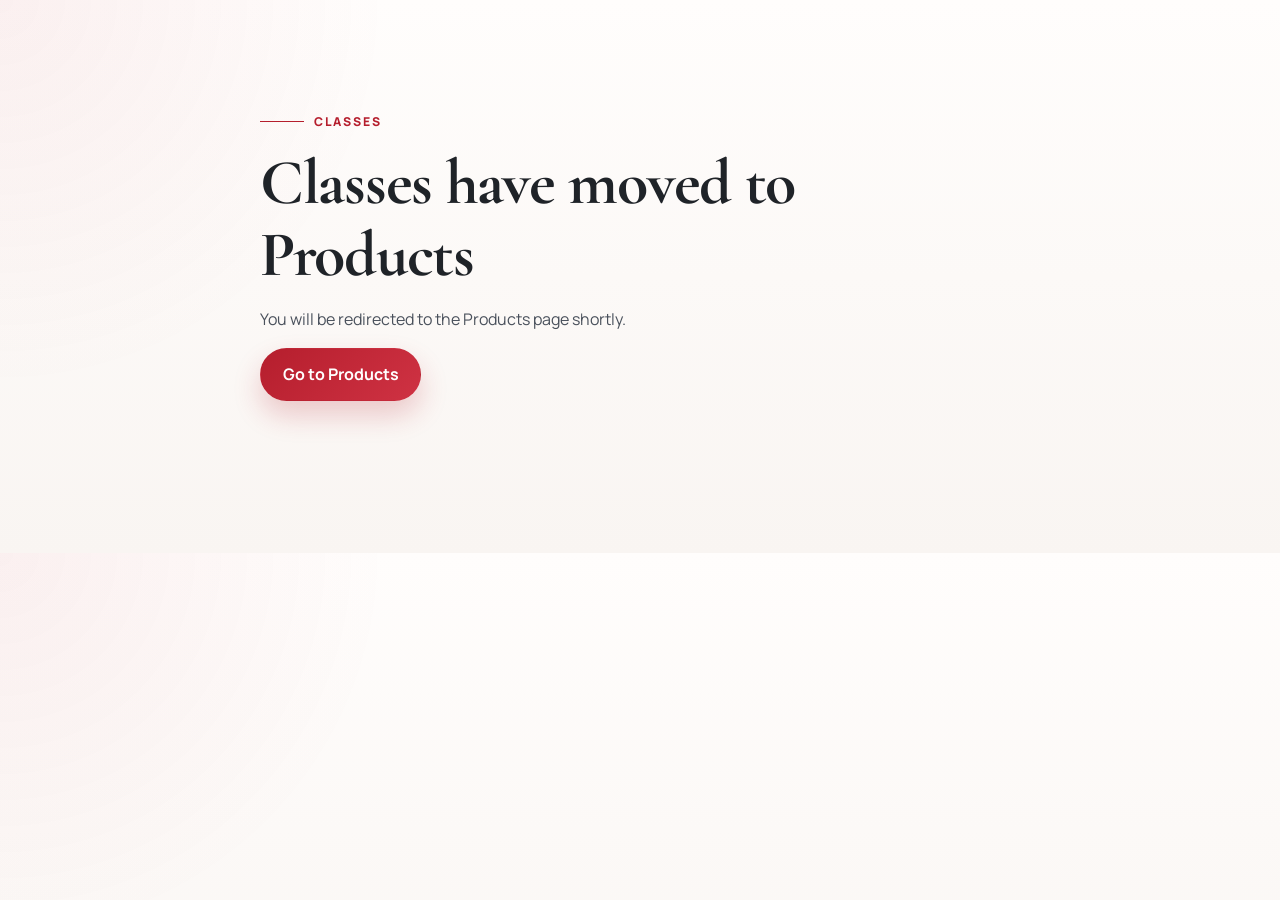
==== commit 803d4be9: "Improve mobile responsiveness" ====
--- a/classes.html
+++ b/classes.html
@@ -8,9 +8,8 @@
             content="Bernina Moot classes, embroidery guidance, and product support now live together on the Products page."
         >
         <meta name="theme-color" content="#b51e2d">
-        <title>
-            Classes | Bernina Moot
-        </title>
+        <meta http-equiv="refresh" content="2; url=products.html">
+        <title>Classes | Bernina Moot</title>
         <link rel="icon" type="image/svg+xml" href="assets/images/favicon.svg">
         <link rel="preconnect" href="https://fonts.googleapis.com">
         <link rel="preconnect" href="https://fonts.gstatic.com" crossorigin>
@@ -19,35 +18,16 @@
             rel="stylesheet"
         >
         <link rel="stylesheet" href="assets/css/style.css">
-        <meta http-equiv="refresh" content="2; url=products.html">
     </head>
-    <body class="has-page-hero">
-        <header class="site-header" id="
-    M20.52 3.48A11.86 11.86 0 0 0 12.04 0C5.5 0 .17 5.32.17 11.88
-    c0 2.09.54 4.13 1.57 5.93L0 24l6.35-1.66a11.8 11.8 0 0 0 5.69 1.45h.01
-    c6.55 0 11.88-5.33 11.88-11.89 0-3.17-1.24-6.15-3.41-8.42zm-8.48 18.3h-.01
-    a9.86 9.86 0 0 1-5.03-1.38l-.36-.21-3.77.99 1-3.68-.24-.38a9.86 9.86 0 0 1-1.51-5.26
-    c0-5.45 4.44-9.89 9.9-9.89 2.64 0 5.12 1.03 6.98 2.9a9.83 9.83 0 0 1 2.9 6.99
-    c0 5.46-4.44 9.9-9.89 9.9zm5.43-7.41c-.3-.15-1.77-.87-2.04-.97-.27-.1-.47-.15-.67.15
-    s-.77.97-.94 1.17c-.17.2-.35.22-.64.08-.3-.15-1.25-.46-2.39-1.47-.88-.78-1.48-1.74-1.65-2.03
-    -.17-.3-.02-.46.13-.61.13-.13.3-.35.45-.52.15-.17.2-.3.3-.5.1-.2.05-.37-.02-.52
-    -.08-.15-.67-1.61-.92-2.2-.24-.58-.48-.5-.67-.51h-.57c-.2 0-.52.08-.8.37
-    s-1.05 1.03-1.05 2.5c0 1.47 1.08 2.89 1.23 3.09.15.2 2.12 3.23 5.13 4.53
-    .72.31 1.28.5 1.72.63.72.23 1.38.2 1.9.12.58-.09 1.77-.72 2.02-1.42
-    .25-.7.25-1.3.17-1.42-.08-.12-.27-.2-.57-.35z
-"
-                        fill="currentColor"
-                    >
-                    </path>
-                </svg>
-            </span>
-        </a>
-        <button class="back-to-top" type="button" aria-label="Back to top">
-            <span aria-hidden="true">
-                ↑
-            </span>
-        </button>
-        <script src="assets/js/script.js">
-        </script>
+    <body>
+        <main class="section">
+            <div class="container section-heading">
+                <p class="eyebrow">Classes</p>
+                <h1>Classes have moved to Products</h1>
+                <p>You will be redirected to the Products page shortly.</p>
+                <a class="button button--primary" href="products.html">Go to Products</a>
+            </div>
+        </main>
+        <script src="assets/js/script.js"></script>
     </body>
 </html>
--- a/assets/css/style.css
+++ b/assets/css/style.css
@@ -40,6 +40,8 @@
 
 html {
     scroll-behavior: smooth;
+    overflow-x: hidden;
+    -webkit-text-size-adjust: 100%;
 }
 
 body {
@@ -50,6 +52,11 @@
         radial-gradient(circle at top left, rgba(181, 30, 45, 0.06), transparent 28%),
         linear-gradient(180deg, #fffdfc 0%, #f9f5f2 100%);
     line-height: 1.6;
+    overflow-x: hidden;
+}
+
+body.lightbox-open {
+    overflow: hidden;
 }
 
 img {
@@ -119,6 +126,20 @@
 
 p {
     margin: 0 0 1rem;
+    overflow-wrap: break-word;
+}
+
+h1,
+h2,
+h3,
+h4,
+.button,
+.nav-link,
+.product-card__badge,
+.products-showroom .product-card__meta,
+.service-price-list dt,
+.service-price-list dd {
+    overflow-wrap: anywhere;
 }
 
 .eyebrow {
@@ -143,6 +164,10 @@
 .container {
     width: min(calc(100% - 2rem), var(--container-width));
     margin: 0 auto;
+}
+
+.container > * {
+    min-width: 0;
 }
 
 .section {
@@ -288,15 +313,23 @@
 .logo__mark {
     display: inline-grid;
     place-items: center;
-    width: 2.45rem;
-    height: 2.45rem;
-    border-radius: 50%;
-    background: linear-gradient(145deg, var(--color-primary), #79131c);
+    width: 7.4rem;
+    height: 2.65rem;
+    padding: 0.18rem;
+    border-radius: 14px;
+    background: var(--color-white);
     color: var(--color-white);
     font-family: "Cormorant Garamond", serif;
     font-size: 1.38rem;
     font-weight: 700;
-    box-shadow: 0 10px 18px rgba(181, 30, 45, 0.24);
+    overflow: hidden;
+    box-shadow: 0 10px 18px rgba(24, 28, 34, 0.14);
+}
+
+.logo__mark img {
+    width: 100%;
+    height: 100%;
+    object-fit: contain;
 }
 
 .logo__text {
@@ -642,6 +675,23 @@
     transform: scale(1.04);
 }
 
+.product-card__image--overlocker {
+    object-position: center 42%;
+}
+
+.product-card__image--machine,
+.product-card__image--wide-machine {
+    object-position: center center;
+}
+
+.product-card__image--detail {
+    object-position: center 34%;
+}
+
+.product-card__image--materials {
+    object-position: center 46%;
+}
+
 .hero-card--main {
     position: absolute;
     inset: 0 4.5rem 4rem 0;
@@ -1037,6 +1087,10 @@
         linear-gradient(180deg, #f1e3d6, #e4d3c3);
 }
 
+.image-frame__image--home-machine {
+    object-position: 52% 58%;
+}
+
 .about__floating-card {
     position: relative;
     max-width: 320px;
@@ -1291,6 +1345,9 @@
     align-items: center;
     gap: 0.4rem;
     margin-top: 0.8rem;
+    padding: 0;
+    border: 0;
+    background: transparent;
     color: var(--color-primary);
     font-weight: 800;
 }
@@ -1439,14 +1496,14 @@
     position: relative;
     overflow: hidden;
     background-color: #d9d1cb;
-    --page-hero-position: center 48%;
-    --page-hero-position-mobile: center 52%;
+    --page-hero-position: center 52%;
+    --page-hero-position-mobile: center 50%;
     --page-hero-scale: 1;
-    --page-hero-scale-mobile: 1.08;
+    --page-hero-scale-mobile: 1.04;
 }
 
 .products-hero__image {
-    background-image: url("../images/gallery/repair-service-1.jpg");
+    background-image: url("../images/hero/products-hero-bernina-790-pro.jpg");
 }
 
 .products-hero::before,
@@ -2220,6 +2277,208 @@
     background: rgba(255, 255, 255, 0.88);
 }
 
+.pricing-details {
+    margin-top: 2rem;
+}
+
+.pricing-tabs {
+    display: inline-flex;
+    flex-wrap: wrap;
+    gap: 0.45rem;
+    padding: 0.42rem;
+    margin-bottom: 1rem;
+    border: 1px solid rgba(31, 35, 40, 0.08);
+    border-radius: var(--radius-pill);
+    background: rgba(255, 255, 255, 0.84);
+    box-shadow: var(--color-shadow-soft);
+}
+
+.pricing-tab {
+    min-height: 42px;
+    padding: 0.65rem 1.05rem;
+    border: 0;
+    border-radius: var(--radius-pill);
+    background: transparent;
+    color: var(--color-charcoal-soft);
+    font-weight: 800;
+    transition: background-color var(--transition), color var(--transition), box-shadow var(--transition);
+}
+
+.pricing-tab.is-active {
+    background: linear-gradient(135deg, var(--color-primary), #cf3243);
+    color: var(--color-white);
+    box-shadow: 0 12px 24px rgba(181, 30, 45, 0.2);
+}
+
+.pricing-panel {
+    position: relative;
+    overflow: visible;
+    border: 1px solid rgba(31, 35, 40, 0.08);
+    border-radius: 32px;
+    background:
+        linear-gradient(135deg, rgba(255, 255, 255, 0.97), rgba(246, 239, 233, 0.92)),
+        rgba(255, 255, 255, 0.9);
+    box-shadow: var(--color-shadow);
+}
+
+.pricing-panel::before {
+    content: "";
+    position: absolute;
+    inset: 0 0 auto;
+    height: 4px;
+    background: linear-gradient(90deg, var(--color-primary), #da5b68, rgba(31, 35, 40, 0.2));
+}
+
+.pricing-panel[hidden] {
+    display: none;
+}
+
+.pricing-panel__content {
+    display: grid;
+    grid-template-columns: minmax(0, 0.86fr) minmax(0, 1.14fr);
+    gap: 1.25rem;
+    align-items: start;
+    padding: 1.6rem;
+}
+
+.pricing-panel__content h3 {
+    font-size: clamp(1.55rem, 2vw, 2rem);
+}
+
+.service-price-list {
+    display: grid;
+    grid-template-columns: repeat(2, minmax(0, 1fr));
+    gap: 0.75rem;
+    margin: 0;
+}
+
+.service-price-list div {
+    display: flex;
+    align-items: center;
+    justify-content: space-between;
+    gap: 1rem;
+    min-height: 64px;
+    padding: 0.88rem 1rem;
+    border: 1px solid rgba(31, 35, 40, 0.08);
+    border-radius: 20px;
+    background: rgba(255, 255, 255, 0.76);
+}
+
+.service-price-list dt {
+    color: var(--color-charcoal);
+    font-weight: 800;
+}
+
+.service-price-list dd {
+    margin: 0;
+    flex: 0 0 auto;
+    color: var(--color-primary);
+    font-weight: 900;
+}
+
+.class-price-gallery {
+    display: grid;
+    grid-template-columns: repeat(2, minmax(0, 1fr));
+    gap: 0.9rem;
+}
+
+.class-price-gallery figure {
+    position: relative;
+    margin: 0;
+    min-height: 360px;
+    border: 1px solid rgba(31, 35, 40, 0.08);
+    border-radius: 24px;
+    overflow: hidden;
+    background: #fff;
+    box-shadow: var(--color-shadow-soft);
+    cursor: zoom-in;
+}
+
+.class-price-gallery img {
+    object-fit: contain;
+    background: #fff;
+    transition: transform 220ms ease;
+}
+
+.class-price-gallery figure:hover,
+.class-price-gallery figure:focus-visible {
+    border-color: rgba(181, 30, 45, 0.2);
+    box-shadow: var(--color-shadow);
+}
+
+.class-price-gallery figure:hover img,
+.class-price-gallery figure:focus-visible img {
+    transform: scale(1.03);
+}
+
+.class-image-lightbox {
+    position: fixed;
+    inset: 0;
+    z-index: 2400;
+    display: grid;
+    place-items: center;
+    padding: 1rem;
+    background: rgba(18, 20, 24, 0.78);
+    opacity: 0;
+    pointer-events: none;
+    transition: opacity 220ms ease;
+}
+
+.class-image-lightbox.is-open {
+    opacity: 1;
+    pointer-events: auto;
+}
+
+.class-image-lightbox__shell {
+    position: relative;
+    display: grid;
+    grid-template-rows: auto minmax(0, 1fr);
+    gap: 0.75rem;
+    width: min(1120px, calc(100vw - 2rem));
+    height: min(92vh, 900px);
+    padding: 0.85rem;
+    border-radius: 24px;
+    background: rgba(255, 255, 255, 0.98);
+    box-shadow: 0 36px 100px rgba(0, 0, 0, 0.36);
+}
+
+.class-image-lightbox__toolbar {
+    display: flex;
+    justify-content: flex-end;
+    gap: 0.5rem;
+}
+
+.class-image-lightbox__button {
+    display: inline-grid;
+    place-items: center;
+    width: 44px;
+    height: 44px;
+    border: 1px solid rgba(31, 35, 40, 0.1);
+    border-radius: 50%;
+    background: #fff;
+    color: var(--color-charcoal);
+    font-weight: 900;
+    box-shadow: var(--color-shadow-soft);
+}
+
+.class-image-lightbox__viewport {
+    overflow: auto;
+    display: grid;
+    place-items: center;
+    border-radius: 18px;
+    background: #f6f3f0;
+}
+
+.class-image-lightbox__image {
+    display: block;
+    width: auto;
+    max-width: 100%;
+    max-height: 100%;
+    transform-origin: top center;
+    transition: transform 160ms ease;
+    background: #fff;
+}
+
 .services-atelier {
     position: relative;
     overflow: hidden;
@@ -2613,6 +2872,25 @@
     padding: 4rem 0 2rem;
 }
 
+.logo--footer {
+    align-items: flex-start;
+    gap: 1rem;
+}
+
+.logo--footer .logo__mark {
+    width: 9.8rem;
+    height: 3.05rem;
+    padding: 0.22rem 0.34rem;
+    border-radius: 10px;
+    background: #0d0f12;
+    border: 1px solid rgba(255, 255, 255, 0.08);
+    box-shadow: 0 16px 30px rgba(0, 0, 0, 0.24);
+}
+
+.logo--footer .logo__mark img {
+    object-fit: contain;
+}
+
 .logo--footer .logo__text strong,
 .logo--footer .logo__text small,
 .footer__links h3,
@@ -2641,8 +2919,26 @@
     padding: 1rem 0 1.8rem;
 }
 
+.footer__bottom .container {
+    display: flex;
+    align-items: center;
+    justify-content: space-between;
+    gap: 1rem;
+}
+
 .footer__bottom p {
     margin: 0;
+}
+
+.footer__credit {
+    color: rgba(255, 255, 255, 0.58);
+    font-size: 0.86rem;
+    transition: color var(--transition);
+}
+
+.footer__credit:hover,
+.footer__credit:focus-visible {
+    color: var(--color-white);
 }
 
 .floating-whatsapp,
@@ -2859,12 +3155,46 @@
         padding: 1.1rem;
     }
 
+    .product-learning__visual .class-panel--showroom {
+        display: grid;
+        width: 100%;
+        max-width: 640px;
+        margin: 0 auto;
+        min-height: 0;
+        background: #17191d;
+    }
+
+    .product-learning__visual .class-panel--showroom::after {
+        display: none;
+    }
+
+    .product-learning__visual .class-panel--showroom img {
+        position: relative;
+        display: block;
+        width: 100%;
+        height: clamp(260px, 44vw, 460px);
+        max-height: 460px;
+        object-fit: cover;
+        object-position: center;
+        background: #101216;
+        transform: none;
+    }
+
+    .product-learning__visual .class-panel__content {
+        position: static;
+        padding: 1rem 1.1rem 1.1rem;
+        background:
+            linear-gradient(180deg, rgba(255, 255, 255, 0.1), rgba(255, 255, 255, 0)),
+            #414145;
+    }
+
     .services-atelier__shell {
         grid-template-columns: 1fr;
     }
 
     .detail-grid,
     .pricing-grid,
+    .pricing-panel__content,
     .contact-preview,
     .split-callout,
     .form-section {
@@ -2909,7 +3239,18 @@
 
 }
 
-@media (max-width: 860px) {
+@media (max-width: 1120px) {
+    .products-hero {
+        min-height: auto;
+        padding: 6.5rem 0 3.5rem;
+        --page-hero-position-mobile: 57% 50%;
+        --page-hero-scale-mobile: 1.12;
+    }
+
+    .products-hero .page-hero__content {
+        max-width: 100%;
+    }
+
     .products-hero__metrics {
         gap: 0.8rem;
     }
@@ -2921,6 +3262,16 @@
 
     .products-showroom__rail {
         margin-top: 1.45rem;
+    }
+
+    .products-showroom .product-card--showroom {
+        min-height: 430px;
+    }
+
+    .products-showroom .product-card__content {
+        left: 1rem;
+        right: 1rem;
+        bottom: 1rem;
     }
 
     .product-learning__blade {
@@ -3008,6 +3359,10 @@
         padding-top: 1.5rem;
     }
 
+    .hero__content--raised {
+        margin-top: 0;
+    }
+
     .hero--background {
         min-height: auto;
         padding: 7rem 0 5rem;
@@ -3034,6 +3389,8 @@
     .products__grid,
     .gallery__grid,
     .repairs__grid,
+    .service-price-list,
+    .class-price-gallery,
     .form-grid {
         grid-template-columns: 1fr;
     }
@@ -3041,8 +3398,35 @@
 }
 
 @media (max-width: 640px) {
+    .products-hero {
+        padding: 6rem 0 2.8rem;
+        --page-hero-position-mobile: 62% 50%;
+        --page-hero-scale-mobile: 1.22;
+    }
+
+    .products-hero h1 {
+        font-size: clamp(2.15rem, 11vw, 3rem);
+    }
+
+    .products-hero p {
+        font-size: 0.98rem;
+    }
+
     .products-hero__strip {
+        display: none;
+    }
+
+    .products-hero__metrics {
+        margin-top: 1rem;
         gap: 0.55rem;
+    }
+
+    .products-hero__metric {
+        padding: 0.78rem 0.85rem;
+    }
+
+    .products-hero__metric strong {
+        font-size: 1.55rem;
     }
 
     .products-hero__strip span,
@@ -3066,12 +3450,105 @@
         border-radius: 28px;
     }
 
+    .products-showroom__intro h2 {
+        font-size: clamp(1.8rem, 9vw, 2.4rem);
+    }
+
+    .products-showroom__rail {
+        display: none;
+    }
+
+    .logo__mark {
+        width: 6.1rem;
+        height: 2.25rem;
+    }
+
+    .logo--footer {
+        align-items: center;
+    }
+
+    .logo--footer .logo__mark {
+        width: 8.4rem;
+        height: 2.65rem;
+    }
+
     .products-showroom .product-card--showroom,
     .product-care .repair-card--premium,
     .class-panel--showroom {
         border-radius: 24px;
     }
 
+    .products-showroom .product-card--showroom {
+        min-height: 390px;
+    }
+
+    .product-learning__visual .class-panel--showroom {
+        min-height: 0;
+        max-width: 520px;
+    }
+
+    .product-learning__visual .class-panel--showroom img {
+        height: clamp(170px, 48vw, 240px);
+        max-height: 240px;
+    }
+
+    .product-learning__visual .class-panel__content {
+        padding: 0.8rem 0.85rem 0.9rem;
+    }
+
+    .product-learning__visual .class-panel__content h3 {
+        font-size: 1rem;
+    }
+
+    .product-learning__visual .class-panel__content p {
+        font-size: 0.86rem;
+        line-height: 1.45;
+    }
+
+    .product-learning__blade {
+        mask-image: none;
+        overflow-x: auto;
+        scrollbar-width: none;
+    }
+
+    .product-learning__blade::-webkit-scrollbar {
+        display: none;
+    }
+
+    .product-learning__blade-track {
+        animation: none;
+    }
+
+    .product-blade-item[aria-hidden="true"] {
+        display: none;
+    }
+
+    .products-showroom .product-card__content {
+        gap: 0.42rem;
+        padding: 0.9rem;
+    }
+
+    .products-showroom .product-card__badge {
+        min-height: 1.8rem;
+        padding: 0.28rem 0.58rem;
+        font-size: 0.68rem;
+    }
+
+    .products-showroom .product-card__index {
+        font-size: 1.7rem;
+    }
+
+    .products-showroom .product-card__meta {
+        margin-top: 0.2rem;
+        font-size: 0.8rem;
+    }
+
+    .footer__bottom .container {
+        align-items: flex-start;
+        flex-direction: column;
+        gap: 0.4rem;
+    }
+
     .services-showcase__heading {
         padding: 1.25rem;
     }
@@ -3087,6 +3564,43 @@
         border-radius: 24px;
     }
 
+    .pricing-tabs {
+        display: grid;
+        grid-template-columns: 1fr;
+        width: 100%;
+        border-radius: 24px;
+    }
+
+    .pricing-tab {
+        width: 100%;
+    }
+
+    .pricing-panel,
+    .pricing-panel__content {
+        border-radius: 24px;
+    }
+
+    .pricing-panel__content {
+        padding: 1rem;
+    }
+
+    .service-price-list div {
+        align-items: flex-start;
+        flex-direction: column;
+        gap: 0.25rem;
+    }
+
+    .class-price-gallery figure {
+        min-height: 320px;
+    }
+
+    .class-image-lightbox__shell {
+        width: calc(100vw - 1rem);
+        height: 92vh;
+        padding: 0.6rem;
+        border-radius: 20px;
+    }
+
     .section {
         padding: 5rem 0;
     }
@@ -3105,6 +3619,56 @@
 
     .container {
         width: min(calc(100% - 1.2rem), var(--container-width));
+    }
+
+    .site-header {
+        padding: 0.5rem 0;
+    }
+
+    .header__inner {
+        gap: 0.7rem;
+        width: 100%;
+        min-width: 0;
+        padding: 0.55rem 0.65rem;
+        border-radius: 18px;
+    }
+
+    .logo {
+        flex: 1 1 auto;
+        min-width: 0;
+        gap: 0.58rem;
+    }
+
+    .main-nav {
+        flex: 0 0 auto;
+        margin-left: auto;
+    }
+
+    .logo__text {
+        min-width: 0;
+    }
+
+    .logo__text strong {
+        display: block;
+        max-width: 8.6rem;
+        overflow: hidden;
+        text-overflow: ellipsis;
+        white-space: nowrap;
+    }
+
+    .logo__text small {
+        display: none;
+    }
+
+    .nav-panel {
+        position: fixed;
+        top: calc(var(--header-height-compact) + 0.7rem);
+        left: 0.6rem;
+        right: 0.6rem;
+        width: auto;
+        max-height: calc(100dvh - var(--header-height-compact) - 1.2rem);
+        overflow-y: auto;
+        border-radius: 20px;
     }
 
     .hero__typed-line,
@@ -3185,6 +3749,187 @@
     }
 }
 
+@media (max-width: 480px) {
+    h1 {
+        font-size: clamp(2.05rem, 10.5vw, 2.65rem);
+    }
+
+    h2 {
+        font-size: clamp(1.8rem, 8.5vw, 2.35rem);
+    }
+
+    .section {
+        padding: 4rem 0;
+    }
+
+    .eyebrow {
+        gap: 0.45rem;
+        letter-spacing: 0.1em;
+    }
+
+    .eyebrow::before {
+        width: 1.6rem;
+    }
+
+    .button {
+        width: 100%;
+        min-height: 48px;
+        padding-inline: 1rem;
+        text-align: center;
+    }
+
+    .logo__mark {
+        width: 5.6rem;
+        height: 2.1rem;
+        border-radius: 11px;
+    }
+
+    .nav-toggle {
+        flex: 0 0 auto;
+        width: 42px;
+        height: 42px;
+    }
+
+    .nav-link {
+        min-height: 46px;
+        padding: 0.62rem 0.78rem;
+    }
+
+    .hero--background {
+        padding: 5.6rem 0 3.4rem;
+    }
+
+    .hero__background-image {
+        inset: -2rem;
+        transform: scale(1);
+    }
+
+    .hero__typed-line {
+        display: flex;
+        width: 100%;
+        padding: 0.82rem 0.9rem;
+        border-radius: 20px;
+    }
+
+    .typed-word--headline {
+        display: inline;
+        width: auto;
+        min-width: 0;
+        white-space: normal;
+        font-size: 1em;
+        padding: 0;
+        letter-spacing: 0;
+        text-shadow: none;
+    }
+
+    .hero__trust-row span,
+    .stat-card,
+    .trust-item,
+    .service-card,
+    .pricing-card,
+    .detail-card,
+    .info-card,
+    .repair-card,
+    .contact-card {
+        border-radius: 20px;
+    }
+
+    .hero__stats {
+        gap: 0.75rem;
+    }
+
+    .page-hero {
+        min-height: 330px;
+        padding: 5.6rem 0 2.6rem;
+    }
+
+    .page-hero__content {
+        max-width: 100%;
+    }
+
+    .about__panel,
+    .repairs__shell,
+    .contact-form,
+    .split-callout__panel {
+        padding: 1.15rem;
+        border-radius: 22px;
+    }
+
+    .image-frame,
+    .class-panel,
+    .split-callout__image {
+        min-height: 300px;
+        border-radius: 22px;
+    }
+
+    .about__visual .image-frame {
+        min-height: 320px;
+    }
+
+    .about__floating-card {
+        max-width: none;
+        margin: 0.8rem 0 0;
+    }
+
+    .product-card,
+    .gallery-card {
+        min-height: 300px;
+        border-radius: 22px;
+    }
+
+    .product-card--tall,
+    .gallery-card--large {
+        min-height: 340px;
+    }
+
+    .product-card__content,
+    .gallery-card figcaption,
+    .class-panel__content {
+        left: 0.85rem;
+        right: 0.85rem;
+        bottom: 0.85rem;
+    }
+
+    .product-card__topline {
+        flex-wrap: wrap;
+    }
+
+    .products-showroom .product-card__badge {
+        max-width: 100%;
+        white-space: normal;
+    }
+
+    .products-showroom .product-card__index {
+        font-size: 1.45rem;
+    }
+
+    .service-price-list div {
+        padding: 0.8rem 0.85rem;
+    }
+
+    .service-price-list dd {
+        flex: 1 1 auto;
+    }
+
+    .contact-card a {
+        width: auto;
+        max-width: 100%;
+        overflow-wrap: anywhere;
+    }
+
+    .map-embed,
+    .map-embed iframe {
+        min-height: 320px;
+        height: 320px;
+    }
+
+    .whatsapp-preview {
+        left: 0.6rem;
+        right: 0.6rem;
+        width: auto;
+    }
+}
+
 @media (prefers-reduced-motion: reduce) {
     html {
         scroll-behavior: auto;
